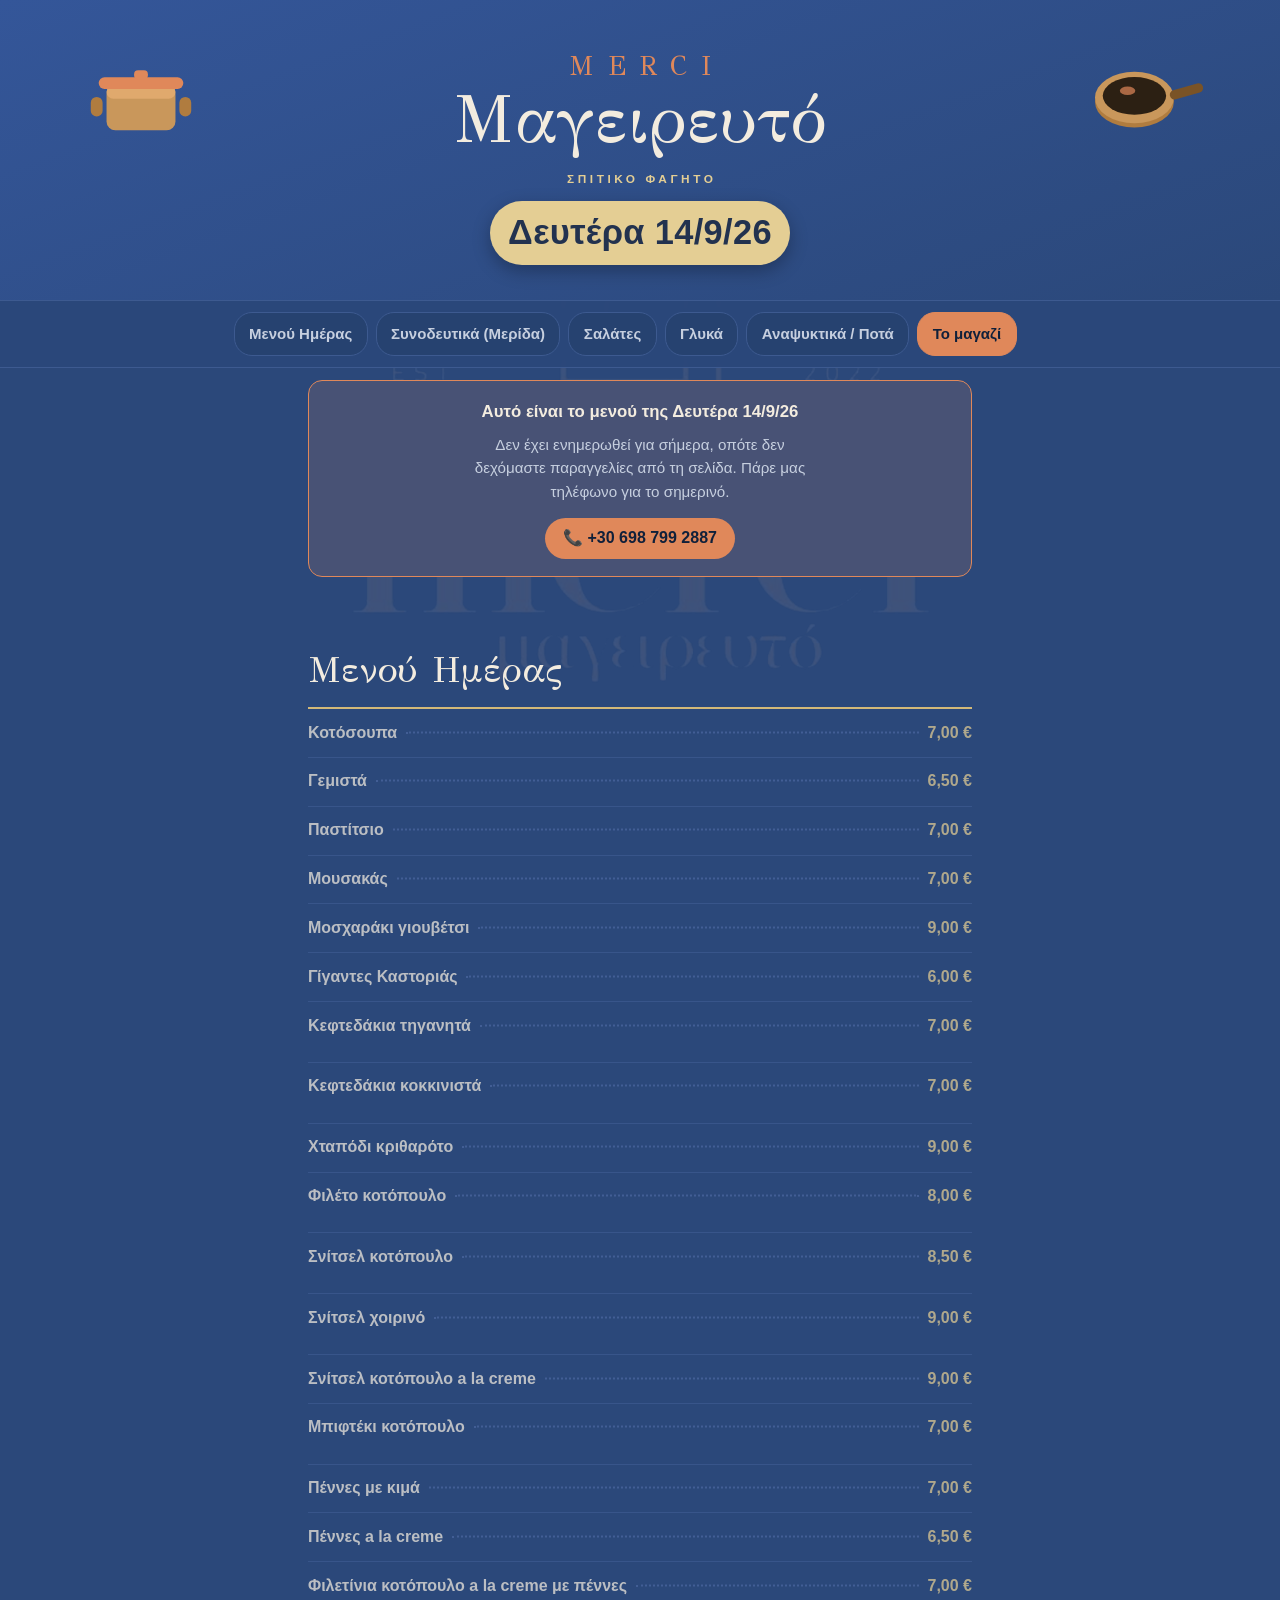
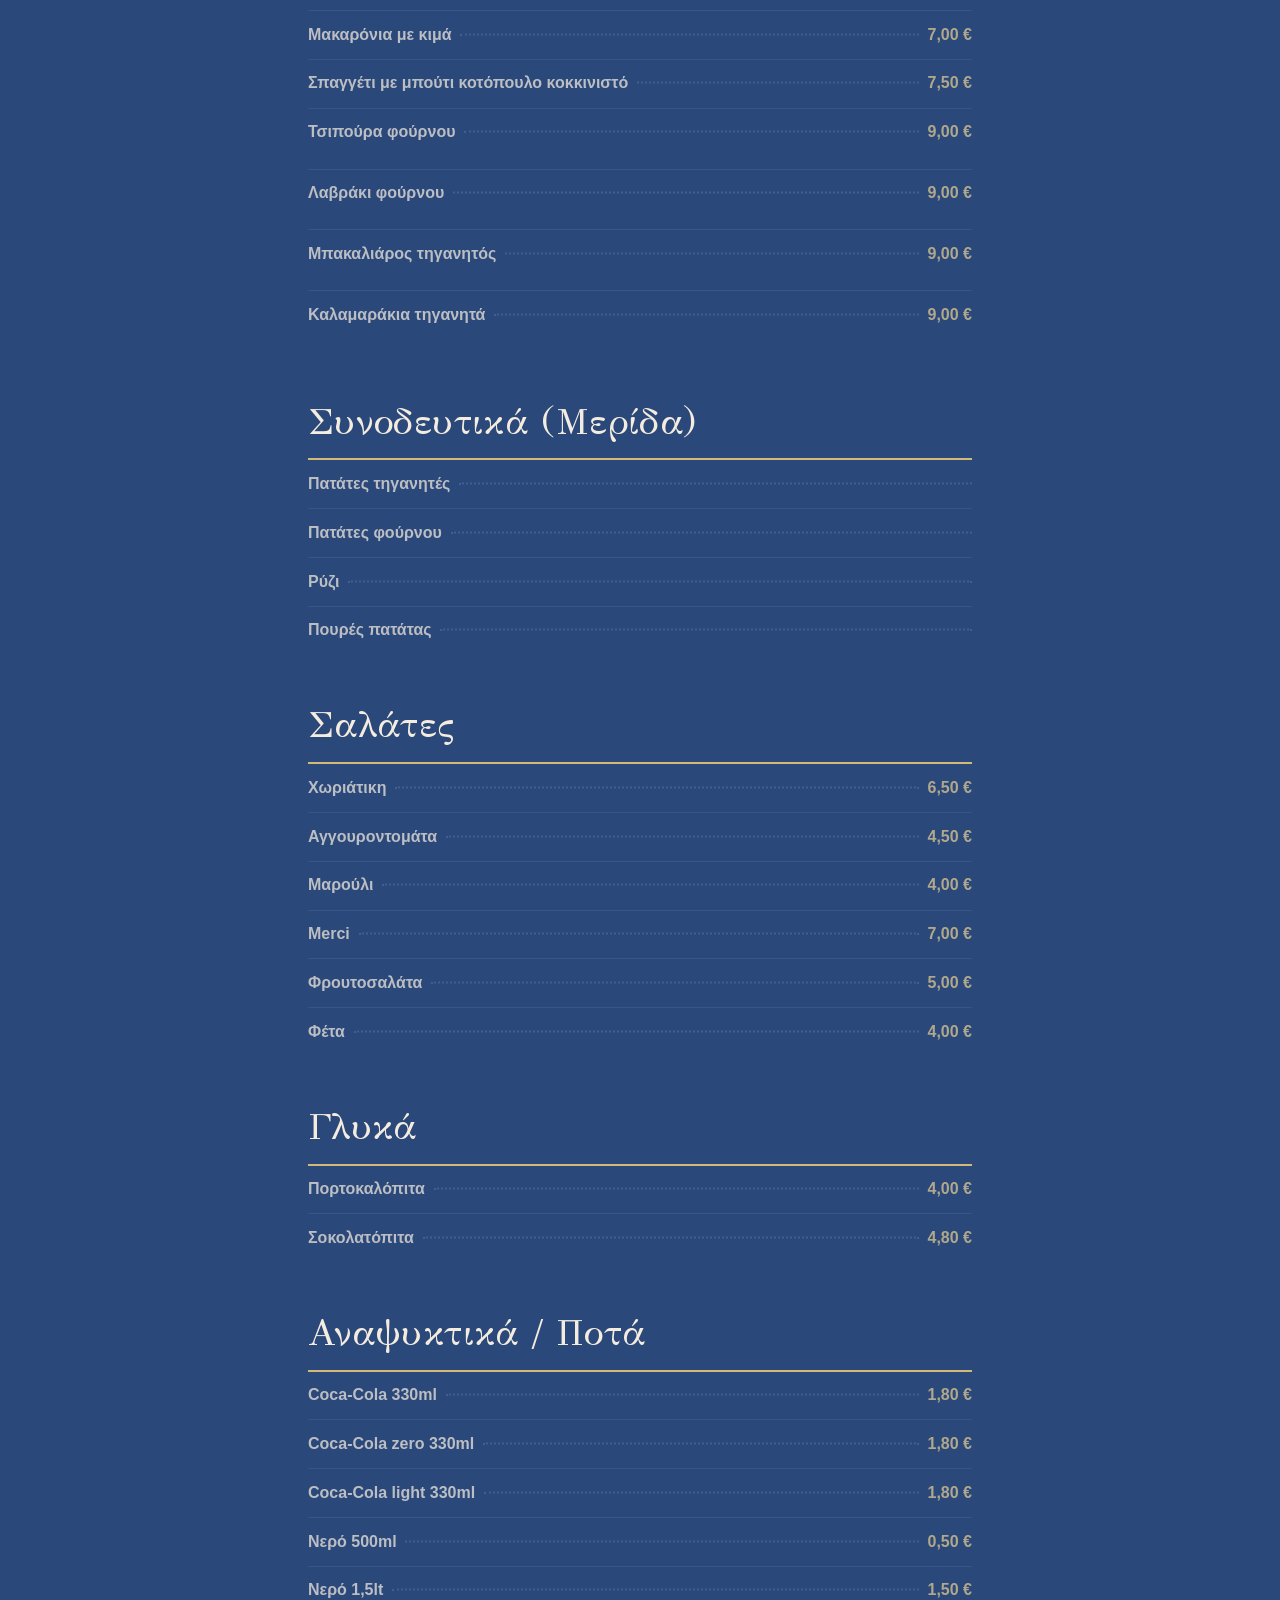
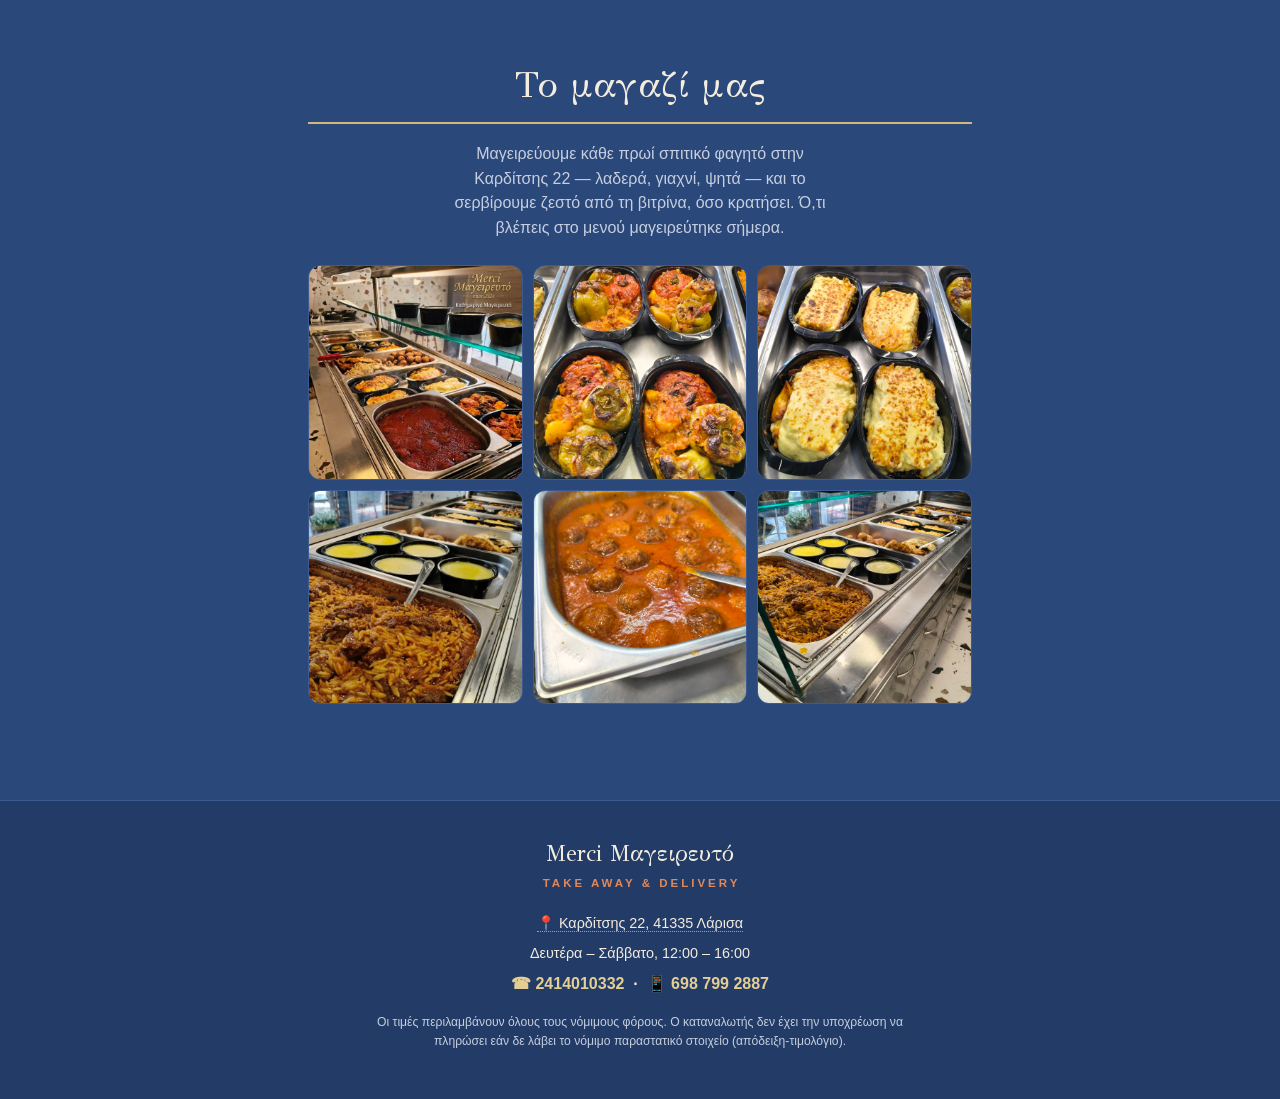
==== index.html @ 4e63f89a "Auto-rebuild μενού ημέρας [skip ci]" ====
<!doctype html>
<html lang="el">
<head>
<meta charset="utf-8">
<meta name="viewport" content="width=device-width, initial-scale=1">
<title>Merci Μαγειρευτό · Μενού — Λάρισα</title>
<meta name="description" content="Μενού — Merci Μαγειρευτό, σπιτικό φαγητό, Λάρισα. Take away &amp; delivery.">
</head>
<body>
<style>
@font-face {
    font-family: "GFS Didot";
    font-style: normal;
    font-weight: 400;
    font-display: swap;
    src: url([data-uri]) format("woff2");
    unicode-range: U+0370-0377, U+037A-037F, U+0384-038A, U+038C, U+038E-03A1, U+03A3-03FF;
  }
@font-face {
    font-family: "GFS Didot";
    font-style: normal;
    font-weight: 400;
    font-display: swap;
    src: url([data-uri]) format("woff2");
    unicode-range: U+0000-00FF, U+0131, U+0152-0153, U+02BB-02BC, U+02C6, U+02DA, U+02DC, U+2000-206F, U+20AC, U+2122, U+2212;
  }


  :root{
    --paper:#2B487A; --raised:#33528A; --ink:#F3ECDF; --muted:#C6CFDF; --faint:#93A2BE;
    --sea:#E0885A; --sand:#E4CE94; --sand-deep:#D3B978; --leader:#4C67A0;
    --hairline:#3D5A90; --chip-bg:#264270; --mist-2:#233C67; --pot:#E0885A;
    --display:"GFS Didot","Palatino Linotype",Palatino,Georgia,serif;
    --body:-apple-system,BlinkMacSystemFont,"Segoe UI",Roboto,"Helvetica Neue",Arial,sans-serif;
  }
  *{box-sizing:border-box;} html{-webkit-text-size-adjust:100%;}
  @media (prefers-reduced-motion:no-preference){html{scroll-behavior:smooth;}}
  body{margin:0;background:var(--paper);color:var(--ink);font-family:var(--body);font-size:1rem;line-height:1.55;}

  /* ---- faint large logo watermark ---- */
  .wm{position:fixed;inset:0;z-index:0;pointer-events:none;background:url("assets/merci-logo.png") no-repeat center 43%;background-size:min(82vw,600px);opacity:.16;}
  .cove,main,footer{position:relative;z-index:1;}

  .cove{overflow:hidden;background:linear-gradient(160deg,#345699,var(--paper));text-align:center;padding:3.25rem 1.25rem 2.2rem;border-bottom:1px solid var(--hairline);}
  .pot{position:absolute;top:1.6rem;left:6%;width:clamp(78px,17vw,128px);height:auto;}
  .pan{position:absolute;top:2.2rem;right:6%;width:clamp(74px,16vw,120px);height:auto;}
  .steam{fill:none;stroke:#EAD9BE;stroke-width:4;stroke-linecap:round;opacity:.0;transform-origin:center;}
  @media (prefers-reduced-motion:no-preference){
    .steam{animation:steam 3.4s ease-in-out infinite;}
    .steam.s2{animation-delay:.7s;} .steam.s3{animation-delay:1.4s;}
  }
  @media (prefers-reduced-motion:reduce){ .steam{opacity:.5;} }
  @keyframes steam{0%{opacity:0;transform:translateY(6px) scaleY(.85);}
    35%{opacity:.75;} 70%{opacity:.35;} 100%{opacity:0;transform:translateY(-6px) scaleY(1.1);}}

  .brand{position:relative;font-family:var(--display);font-weight:400;font-size:clamp(2.6rem,10vw,4.2rem);line-height:1.05;letter-spacing:.01em;margin:0;text-wrap:balance;}
  .brand .merci{display:block;font-size:.4em;letter-spacing:.5em;text-indent:.5em;text-transform:uppercase;color:var(--sea);margin:0 0 .3rem;}
  .brand-sub{position:relative;margin:.9rem 0 0;font-size:.74rem;font-weight:600;letter-spacing:.3em;text-indent:.3em;text-transform:uppercase;color:var(--sand);}
  .menu-date{position:relative;display:inline-block;margin:.8rem 0 0;padding:.32rem 1.15rem;background:var(--sand);color:#22324F;font-weight:800;font-size:clamp(1.5rem,6vw,2.15rem);letter-spacing:.01em;border-radius:999px;box-shadow:0 6px 18px rgba(0,0,0,.28);}

  .rail{position:sticky;top:0;z-index:10;background:color-mix(in srgb,var(--paper) 90%,transparent);-webkit-backdrop-filter:blur(10px);backdrop-filter:blur(10px);border-bottom:1px solid var(--hairline);}
  .rail-inner{display:flex;gap:.5rem;overflow-x:auto;padding:.7rem 1.1rem;max-width:53rem;margin:0 auto;scrollbar-width:none;justify-content:flex-start;}
  .rail-inner::-webkit-scrollbar{display:none;}
  .chip{flex:0 0 auto;display:inline-flex;align-items:center;justify-content:center;min-height:44px;padding:.4rem .9rem;border-radius:18px;border:1px solid var(--hairline);background:var(--chip-bg);color:var(--muted);font-size:.94rem;font-weight:600;line-height:1.2;text-align:center;text-decoration:none;white-space:nowrap;cursor:pointer;transition:background-color .2s,color .2s,border-color .2s;}
  .chip:hover{border-color:var(--sea);color:var(--ink);}
  .chip.is-active{background:var(--sea);border-color:var(--sea);color:#10203A;}
  .chip:focus-visible,a:focus-visible{outline:2px solid var(--sand);outline-offset:2px;}

  main{max-width:44rem;margin:0 auto;padding:.75rem 1.25rem 2rem;}
  section{scroll-margin-top:4.6rem;padding-top:2.6rem;}
  .sec-head{display:flex;align-items:baseline;gap:.75rem;border-bottom:2px solid var(--sand-deep);padding-bottom:.55rem;}
  .sec-head h2{font-family:var(--display);font-weight:400;font-size:clamp(1.8rem,6vw,2.3rem);margin:0;letter-spacing:.01em;color:var(--ink);}
  .items{list-style:none;margin:0;padding:0;}
  .item{padding:.72rem 0;border-bottom:1px solid var(--hairline);}
  .item:last-child{border-bottom:none;}
  .item-line{display:flex;align-items:baseline;gap:.55rem;}
  .gr{font-weight:600;}
  .portion{font-weight:400;font-size:.8rem;color:var(--faint);}
  .dots{flex:1 1 1.5rem;min-width:1.5rem;border-bottom:2px dotted var(--leader);transform:translateY(-.28em);}
  .price{font-variant-numeric:tabular-nums;font-weight:650;white-space:nowrap;color:var(--sand);}
  /* Τελείωσε: μένει ορατό αλλά προφανώς μη διαθέσιμο. Η διαγραφή μπαίνει μόνο
     στο όνομα και στην τιμή — η ετικέτα πρέπει να διαβάζεται καθαρά. */
               text-transform:uppercase;color:var(--paper);background:var(--faint);
               border-radius:999px;padding:.2rem .6rem;white-space:nowrap;}
  .desc{margin:.3rem 0 0;font-size:.86rem;color:var(--muted);max-width:34rem;}
  .sec-note{margin:1rem 0 0;font-family:var(--display);font-size:1.05rem;font-style:italic;color:var(--sea);text-align:center;}
  .empty-note{margin:1.4rem 0 .4rem;color:var(--faint);font-style:italic;text-align:center;}
  .closed{text-align:center;padding:2.6rem 1.1rem 3rem;}
  .closed-eyebrow{margin:0;color:var(--sea);font-size:.92rem;font-weight:700;letter-spacing:.22em;text-transform:uppercase;}
  .closed-title{font-family:var(--display);font-weight:400;font-size:clamp(2rem,8vw,3rem);line-height:1.15;margin:.7rem auto 0;max-width:16ch;color:var(--ink);}
  .closed-title::after{content:"";display:block;width:72px;height:3px;margin:1.1rem auto 0;border-radius:2px;background:var(--sand);}
  .closed-sub{max-width:34ch;margin:1.2rem auto 0;color:var(--muted);font-size:1.05rem;}
  .closed-call{margin:1.8rem 0 0;font-size:1.05rem;color:var(--muted);}
  .closed-call a{color:var(--sand);font-weight:700;text-decoration:none;white-space:nowrap;}
  .closed-call a:hover{text-decoration:underline;}
  /* Μενού που δεν ενημερώθηκε σήμερα: η JS βάζει .stale στο <html>. Το
     markup υπάρχει πάντα (hidden) ώστε να μην «αναβοσβήνει» στο φόρτωμα. */
  .stale-note{display:none;margin:0 0 1.4rem;padding:1.1rem 1.2rem;border-radius:14px;
    background:color-mix(in srgb,var(--sea) 16%,var(--paper));border:1px solid var(--sea);text-align:center;}
  .stale .stale-note{display:block;}
  .stale .stale-note[hidden]{display:block;}
  .stale-title{margin:0;font-weight:800;font-size:1.05rem;color:var(--ink);}
  .stale-sub{margin:.5rem auto 0;max-width:40ch;font-size:.95rem;color:var(--muted);}
  .stale-call{margin:.9rem 0 0;}
  .stale-call a{display:inline-block;padding:.5rem 1.1rem;border-radius:999px;background:var(--sea);
    color:#10203A;font-weight:800;text-decoration:none;}
  /* χωρίς παραγγελία: τα κουμπιά ποσότητας και η μπάρα φεύγουν εντελώς */
  .stale .qty,.stale .order-bar{display:none !important;}
  .stale .items{opacity:.72;}
  /* «το μενού άλλαξε όσο ήσουν εδώ» — μπαίνει .changed στο <html> */
  .fresh-note{display:none;position:fixed;top:0;left:0;right:0;z-index:40;
    align-items:center;justify-content:center;gap:.7rem;flex-wrap:wrap;
    padding:.7rem 1rem;background:var(--sea);color:#10203A;font-weight:700;
    font-size:.92rem;text-align:center;box-shadow:0 4px 18px rgba(0,0,0,.35);}
  .changed .fresh-note{display:flex;}
  .fresh-note button{border:0;border-radius:999px;padding:.42rem 1.1rem;
    background:#10203A;color:var(--ink);font:inherit;font-weight:800;cursor:pointer;}

  /* ---- quantity stepper ---- */
  .qty{flex:0 0 auto;display:inline-flex;align-items:center;gap:.1rem;margin-left:.6rem;}
  .qty button{width:30px;height:30px;border-radius:50%;border:1px solid var(--sea);background:transparent;color:var(--sea);font-size:1.15rem;line-height:1;font-weight:700;cursor:pointer;display:inline-flex;align-items:center;justify-content:center;padding:0;transition:background-color .15s,color .15s;}
  .qty .q-plus{background:var(--sea);color:#10203A;border-color:var(--sea);}
  .qty button:active{transform:scale(.92);}
  .qty .q-minus,.qty .q-n{display:none;}
  .qty .q-n{min-width:1.4ch;text-align:center;font-weight:700;font-variant-numeric:tabular-nums;color:var(--ink);}
  .qty[data-qty]:not([data-qty="0"]) .q-minus,
  .qty[data-qty]:not([data-qty="0"]) .q-n{display:inline-flex;align-items:center;justify-content:center;}
  .item.in-cart{background:color-mix(in srgb,var(--sea) 8%,transparent);}

  /* ---- order bar ---- */
  .order-bar{position:fixed;left:0;right:0;bottom:0;z-index:20;transform:translateY(120%);transition:transform .28s ease;background:color-mix(in srgb,var(--mist-2) 96%,transparent);-webkit-backdrop-filter:blur(10px);backdrop-filter:blur(10px);border-top:1px solid var(--hairline);padding:.7rem 1rem calc(.7rem + env(safe-area-inset-bottom));}
  .order-bar.show{transform:translateY(0);}
  .order-opts{max-width:44rem;margin:0 auto .55rem;display:flex;gap:.6rem;align-items:center;flex-wrap:wrap;}
  .seg{display:inline-flex;border:1px solid var(--hairline);border-radius:12px;overflow:hidden;background:var(--chip-bg);}
  .seg-btn{border:none;background:transparent;color:var(--muted);font-weight:600;font-size:.88rem;padding:.5rem .8rem;cursor:pointer;transition:background-color .15s,color .15s;}
  .seg-btn.active{background:var(--sea);color:#10203A;}
  .time-field{display:inline-flex;align-items:center;gap:.4rem;color:var(--muted);font-size:.88rem;font-weight:600;}
  .time-field select{background:var(--chip-bg);border:1px solid var(--hairline);border-radius:10px;color:var(--ink);padding:.5rem .6rem;font-size:.95rem;font-weight:700;font-family:inherit;cursor:pointer;-webkit-appearance:menulist;appearance:menulist;}
  .time-field select:required:invalid{color:var(--faint);font-weight:600;}
  .order-inner{max-width:44rem;margin:0 auto;display:flex;align-items:center;gap:.8rem;}
  .order-sum{flex:1 1 auto;min-width:0;line-height:1.25;}
  .order-sum b{display:block;font-size:1.05rem;color:var(--ink);font-variant-numeric:tabular-nums;}
  .order-sum small{color:var(--muted);font-size:.8rem;}
  .order-list{font-size:.72rem;line-height:1.3;color:var(--muted);margin-bottom:.2rem;max-height:26vh;overflow-y:auto;}
  .order-list div{white-space:nowrap;overflow:hidden;text-overflow:ellipsis;}
  .order-list .ol-side{color:var(--sand);}
  .order-actions{max-width:44rem;margin:.55rem auto 0;display:flex;gap:.6rem;}
  .order-btn{flex:1 1 auto;display:inline-flex;align-items:center;justify-content:center;gap:.5rem;border:none;border-radius:14px;padding:.8rem 1rem;font-size:1rem;font-weight:700;cursor:pointer;text-decoration:none;white-space:nowrap;}
  .order-btn.sms{flex:1 1 auto;background:#2FB457;color:#08351a;}
  .order-btn.viber{flex:1 1 auto;background:#7360F2;color:#fff;}
  .order-btn:active{transform:scale(.97);}
  .order-clear{flex:0 0 auto;background:transparent;border:none;color:var(--faint);font-size:.8rem;cursor:pointer;text-decoration:underline;}
  main{padding-bottom:6rem;}
  .order-call{display:block;text-align:center;margin:.45rem auto 0;font-size:.8rem;color:var(--muted);text-decoration:none;}
  .order-call b{color:var(--sand);}

  /* ---- toast ---- */
  .toast{position:fixed;left:50%;bottom:6.5rem;transform:translate(-50%,1.2rem);z-index:30;max-width:calc(100% - 2rem);width:24rem;background:#17293F;color:var(--ink);border:1px solid var(--sea);border-radius:14px;padding:.8rem 1rem;font-size:.9rem;line-height:1.4;text-align:center;box-shadow:0 10px 30px rgba(0,0,0,.35);opacity:0;pointer-events:none;transition:opacity .25s ease,transform .25s ease;}
  .toast.show{opacity:1;transform:translate(-50%,0);}

  /* ---- συνοδευτικό χωρίς χρέωση ---- */
  .sides{display:flex;flex-direction:column;gap:.4rem;margin:.55rem 0 .2rem 0;padding-left:.1rem;}
  .side-row{display:flex;align-items:center;gap:.5rem;font-size:.82rem;color:var(--muted);}
  .side-row span{flex:0 0 auto;min-width:5.5rem;}
  .side-row select{flex:1 1 auto;min-width:0;background:var(--chip-bg);border:1px solid var(--hairline);border-radius:10px;color:var(--ink);padding:.4rem .5rem;font-size:.88rem;font-family:inherit;cursor:pointer;-webkit-appearance:menulist;appearance:menulist;}
  .side-row select:invalid,.side-row select:not([value]){color:var(--faint);}

  /* ---- «Το μαγαζί μας» ---- */
  /* Κεντραρισμένα, σε αντίθεση με τις κατηγορίες φαγητού: είναι κείμενο, όχι
     λίστα με τιμές — και στα κλειστά κάθεται κάτω από την κεντραρισμένη ανακοίνωση. */
  #magazi .sec-head{justify-content:center;}
  .about-text{max-width:44ch;margin:1.1rem auto 0;color:var(--muted);text-align:center;}
  .gallery{display:grid;grid-template-columns:repeat(2,1fr);gap:.6rem;margin-top:1.5rem;}
  @media (min-width:34rem){ .gallery{grid-template-columns:repeat(3,1fr);} }
  .gallery img{display:block;width:100%;aspect-ratio:1;object-fit:cover;border-radius:12px;border:1px solid var(--hairline);background:var(--raised);}

  footer{border-top:1px solid var(--hairline);background:var(--mist-2);text-align:center;padding:2.2rem 1.5rem 2.6rem;}
  .foot-brand{font-family:var(--display);font-size:1.4rem;margin:0 0 .2rem;}
  .foot-place{font-size:.72rem;font-weight:700;letter-spacing:.26em;text-indent:.26em;text-transform:uppercase;color:var(--sea);margin:0 0 1.2rem;}
  .foot-addr{font-size:.9rem;margin:.1rem 0 .1rem;}
  .foot-addr a{color:var(--ink);text-decoration:none;border-bottom:1px dotted var(--faint);}
  .foot-hours{font-size:.9rem;color:var(--ink);margin:.5rem 0 .5rem;}
  .foot-contact{font-size:1rem;font-weight:700;margin:0 0 1rem;}
  .foot-contact a{color:var(--sand);text-decoration:none;}
  .legal{max-width:34rem;margin:0 auto;font-size:.76rem;line-height:1.6;color:var(--muted);}
  .legal p{margin:.35rem 0;}

</style>
<script>
(function () {
  var MENU_ISO = "2026-09-14";
  function todayISO() {
    var d = new Date();
    return d.getFullYear() + "-" +
      String(d.getMonth() + 1).padStart(2, "0") + "-" +
      String(d.getDate()).padStart(2, "0");
  }
  function check() {
    // Μόνο ΠΑΛΙΟ μενού κλειδώνει. Μελλοντική ημερομηνία = ετοίμασες το
    // αυριανό από το βράδυ· δεν είναι λάθος.
    var stale = MENU_ISO < todayISO();
    document.documentElement.classList.toggle("stale", stale);
  }
  check();
  document.addEventListener("visibilitychange", function () {
    if (!document.hidden) check();
  });
})();
</script>

<div class="wm" aria-hidden="true"></div>

<header class="cove">
  <svg class="pot" viewBox="0 0 130 130" aria-hidden="true">
    <path class="steam s1" d="M50 44 C44 36 56 32 50 24 C44 16 56 12 52 6"/>
    <path class="steam s2" d="M67 44 C61 36 73 32 67 24 C61 16 73 12 69 6"/>
    <path class="steam s3" d="M84 44 C78 36 90 32 84 24 C78 16 90 12 86 6"/>
    <rect x="30" y="60" width="70" height="46" rx="9" fill="#C9975B"/>
    <rect x="30" y="60" width="70" height="14" rx="7" fill="#E0A96D"/>
    <rect x="22" y="52" width="86" height="12" rx="6" fill="#E0885A"/>
    <rect x="58" y="45" width="14" height="9" rx="4" fill="#E0885A"/>
    <rect x="14" y="72" width="12" height="20" rx="6" fill="#B07C3F"/>
    <rect x="104" y="72" width="12" height="20" rx="6" fill="#B07C3F"/>
  </svg>
  <svg class="pan" viewBox="0 0 140 120" aria-hidden="true">
    <path class="steam s1" d="M52 40 C46 32 58 28 52 20 C46 12 58 8 54 2"/>
    <path class="steam s2" d="M70 40 C64 32 76 28 70 20 C64 12 76 8 72 2"/>
    <ellipse cx="60" cy="78" rx="46" ry="30" fill="#B07C3F"/>
    <ellipse cx="60" cy="73" rx="46" ry="30" fill="#C9975B"/>
    <ellipse cx="60" cy="71" rx="37" ry="22" fill="#2C2013"/>
    <ellipse cx="52" cy="65" rx="9" ry="5" fill="#E0885A" opacity=".7"/>
    <rect x="100" y="66" width="40" height="11" rx="5.5" fill="#7A5326" transform="rotate(-16 100 66)"/>
  </svg>
  <h1 class="brand" lang="el"><span class="merci">Merci</span>Μαγειρευτό</h1>
  <p class="brand-sub">Σπιτικό φαγητό</p>
  <p class="menu-date" lang="el">Δευτέρα 14/9/26</p>
</header>

<nav class="rail" aria-label="Κατηγορίες μενού">
  <div class="rail-inner">
    <a class="chip" href="#menu-hmeras">Μενού Ημέρας</a>
    <a class="chip" href="#synodeytika">Συνοδευτικά (Μερίδα)</a>
    <a class="chip" href="#salates">Σαλάτες</a>
    <a class="chip" href="#glyka">Γλυκά</a>
    <a class="chip" href="#anapsyktika">Αναψυκτικά / Ποτά</a>
    <a class="chip" href="#magazi">Το μαγαζί</a>
  </div>
</nav>

<main>
  <div class="fresh-note" role="status">
    <span>Το μενού άλλαξε — κάτι τελείωσε ή ενημερώθηκε.</span>
    <button type="button" id="freshReload">Ανανέωση</button>
  </div>
  <div class="stale-note" hidden>
    <p class="stale-title" lang="el">Αυτό είναι το μενού της Δευτέρα 14/9/26</p>
    <p class="stale-sub" lang="el">Δεν έχει ενημερωθεί για σήμερα, οπότε δεν
      δεχόμαστε παραγγελίες από τη σελίδα. Πάρε μας τηλέφωνο για το σημερινό.</p>
    <p class="stale-call"><a href="tel:+306987992887">📞 +30 698 799 2887</a></p>
  </div>
  <section id="menu-hmeras" aria-labelledby="h-menu-hmeras">
    <div class="sec-head">
      <h2 id="h-menu-hmeras" lang="el">Μενού Ημέρας</h2>
    </div>
    <ul class="items">
      <li class="item" data-name="Κοτόσουπα" data-price="7.00"><div class="item-line"><span class="gr">Κοτόσουπα</span><span class="dots"></span><span class="price">7,00 €</span><div class="qty" data-qty="0"><button class="q-minus" type="button" aria-label="Αφαίρεση" tabindex="-1">−</button><span class="q-n">0</span><button class="q-plus" type="button" aria-label="Προσθήκη">＋</button></div></div></li>
      <li class="item" data-name="Γεμιστά" data-price="6.50"><div class="item-line"><span class="gr">Γεμιστά</span><span class="dots"></span><span class="price">6,50 €</span><div class="qty" data-qty="0"><button class="q-minus" type="button" aria-label="Αφαίρεση" tabindex="-1">−</button><span class="q-n">0</span><button class="q-plus" type="button" aria-label="Προσθήκη">＋</button></div></div></li>
      <li class="item" data-name="Παστίτσιο" data-price="7.00"><div class="item-line"><span class="gr">Παστίτσιο</span><span class="dots"></span><span class="price">7,00 €</span><div class="qty" data-qty="0"><button class="q-minus" type="button" aria-label="Αφαίρεση" tabindex="-1">−</button><span class="q-n">0</span><button class="q-plus" type="button" aria-label="Προσθήκη">＋</button></div></div></li>
      <li class="item" data-name="Μουσακάς" data-price="7.00"><div class="item-line"><span class="gr">Μουσακάς</span><span class="dots"></span><span class="price">7,00 €</span><div class="qty" data-qty="0"><button class="q-minus" type="button" aria-label="Αφαίρεση" tabindex="-1">−</button><span class="q-n">0</span><button class="q-plus" type="button" aria-label="Προσθήκη">＋</button></div></div></li>
      <li class="item" data-name="Μοσχαράκι γιουβέτσι" data-price="9.00"><div class="item-line"><span class="gr">Μοσχαράκι γιουβέτσι</span><span class="dots"></span><span class="price">9,00 €</span><div class="qty" data-qty="0"><button class="q-minus" type="button" aria-label="Αφαίρεση" tabindex="-1">−</button><span class="q-n">0</span><button class="q-plus" type="button" aria-label="Προσθήκη">＋</button></div></div></li>
      <li class="item" data-name="Γίγαντες Καστοριάς" data-price="6.00"><div class="item-line"><span class="gr">Γίγαντες Καστοριάς</span><span class="dots"></span><span class="price">6,00 €</span><div class="qty" data-qty="0"><button class="q-minus" type="button" aria-label="Αφαίρεση" tabindex="-1">−</button><span class="q-n">0</span><button class="q-plus" type="button" aria-label="Προσθήκη">＋</button></div></div></li>
      <li class="item" data-name="Κεφτεδάκια τηγανητά" data-price="7.00" data-side="1"><div class="item-line"><span class="gr">Κεφτεδάκια τηγανητά</span><span class="dots"></span><span class="price">7,00 €</span><div class="qty" data-qty="0"><button class="q-minus" type="button" aria-label="Αφαίρεση" tabindex="-1">−</button><span class="q-n">0</span><button class="q-plus" type="button" aria-label="Προσθήκη">＋</button></div></div>
        <div class="sides" hidden></div></li>
      <li class="item" data-name="Κεφτεδάκια κοκκινιστά" data-price="7.00" data-side="1"><div class="item-line"><span class="gr">Κεφτεδάκια κοκκινιστά</span><span class="dots"></span><span class="price">7,00 €</span><div class="qty" data-qty="0"><button class="q-minus" type="button" aria-label="Αφαίρεση" tabindex="-1">−</button><span class="q-n">0</span><button class="q-plus" type="button" aria-label="Προσθήκη">＋</button></div></div>
        <div class="sides" hidden></div></li>
      <li class="item" data-name="Χταπόδι κριθαρότο" data-price="9.00"><div class="item-line"><span class="gr">Χταπόδι κριθαρότο</span><span class="dots"></span><span class="price">9,00 €</span><div class="qty" data-qty="0"><button class="q-minus" type="button" aria-label="Αφαίρεση" tabindex="-1">−</button><span class="q-n">0</span><button class="q-plus" type="button" aria-label="Προσθήκη">＋</button></div></div></li>
      <li class="item" data-name="Φιλέτο κοτόπουλο" data-price="8.00" data-side="1"><div class="item-line"><span class="gr">Φιλέτο κοτόπουλο</span><span class="dots"></span><span class="price">8,00 €</span><div class="qty" data-qty="0"><button class="q-minus" type="button" aria-label="Αφαίρεση" tabindex="-1">−</button><span class="q-n">0</span><button class="q-plus" type="button" aria-label="Προσθήκη">＋</button></div></div>
        <div class="sides" hidden></div></li>
      <li class="item" data-name="Σνίτσελ κοτόπουλο" data-price="8.50" data-side="1"><div class="item-line"><span class="gr">Σνίτσελ κοτόπουλο</span><span class="dots"></span><span class="price">8,50 €</span><div class="qty" data-qty="0"><button class="q-minus" type="button" aria-label="Αφαίρεση" tabindex="-1">−</button><span class="q-n">0</span><button class="q-plus" type="button" aria-label="Προσθήκη">＋</button></div></div>
        <div class="sides" hidden></div></li>
      <li class="item" data-name="Σνίτσελ χοιρινό" data-price="9.00" data-side="1"><div class="item-line"><span class="gr">Σνίτσελ χοιρινό</span><span class="dots"></span><span class="price">9,00 €</span><div class="qty" data-qty="0"><button class="q-minus" type="button" aria-label="Αφαίρεση" tabindex="-1">−</button><span class="q-n">0</span><button class="q-plus" type="button" aria-label="Προσθήκη">＋</button></div></div>
        <div class="sides" hidden></div></li>
      <li class="item" data-name="Σνίτσελ κοτόπουλο a la creme" data-price="9.00"><div class="item-line"><span class="gr">Σνίτσελ κοτόπουλο a la creme</span><span class="dots"></span><span class="price">9,00 €</span><div class="qty" data-qty="0"><button class="q-minus" type="button" aria-label="Αφαίρεση" tabindex="-1">−</button><span class="q-n">0</span><button class="q-plus" type="button" aria-label="Προσθήκη">＋</button></div></div></li>
      <li class="item" data-name="Μπιφτέκι κοτόπουλο" data-price="7.00" data-side="1"><div class="item-line"><span class="gr">Μπιφτέκι κοτόπουλο</span><span class="dots"></span><span class="price">7,00 €</span><div class="qty" data-qty="0"><button class="q-minus" type="button" aria-label="Αφαίρεση" tabindex="-1">−</button><span class="q-n">0</span><button class="q-plus" type="button" aria-label="Προσθήκη">＋</button></div></div>
        <div class="sides" hidden></div></li>
      <li class="item" data-name="Πέννες με κιμά" data-price="7.00"><div class="item-line"><span class="gr">Πέννες με κιμά</span><span class="dots"></span><span class="price">7,00 €</span><div class="qty" data-qty="0"><button class="q-minus" type="button" aria-label="Αφαίρεση" tabindex="-1">−</button><span class="q-n">0</span><button class="q-plus" type="button" aria-label="Προσθήκη">＋</button></div></div></li>
      <li class="item" data-name="Πέννες a la creme" data-price="6.50"><div class="item-line"><span class="gr">Πέννες a la creme</span><span class="dots"></span><span class="price">6,50 €</span><div class="qty" data-qty="0"><button class="q-minus" type="button" aria-label="Αφαίρεση" tabindex="-1">−</button><span class="q-n">0</span><button class="q-plus" type="button" aria-label="Προσθήκη">＋</button></div></div></li>
      <li class="item" data-name="Φιλετίνια κοτόπουλο a la creme με πέννες" data-price="7.00"><div class="item-line"><span class="gr">Φιλετίνια κοτόπουλο a la creme με πέννες</span><span class="dots"></span><span class="price">7,00 €</span><div class="qty" data-qty="0"><button class="q-minus" type="button" aria-label="Αφαίρεση" tabindex="-1">−</button><span class="q-n">0</span><button class="q-plus" type="button" aria-label="Προσθήκη">＋</button></div></div></li>
      <li class="item" data-name="Μακαρόνια με κιμά" data-price="7.00"><div class="item-line"><span class="gr">Μακαρόνια με κιμά</span><span class="dots"></span><span class="price">7,00 €</span><div class="qty" data-qty="0"><button class="q-minus" type="button" aria-label="Αφαίρεση" tabindex="-1">−</button><span class="q-n">0</span><button class="q-plus" type="button" aria-label="Προσθήκη">＋</button></div></div></li>
      <li class="item" data-name="Σπαγγέτι με μπούτι κοτόπουλο κοκκινιστό" data-price="7.50"><div class="item-line"><span class="gr">Σπαγγέτι με μπούτι κοτόπουλο κοκκινιστό</span><span class="dots"></span><span class="price">7,50 €</span><div class="qty" data-qty="0"><button class="q-minus" type="button" aria-label="Αφαίρεση" tabindex="-1">−</button><span class="q-n">0</span><button class="q-plus" type="button" aria-label="Προσθήκη">＋</button></div></div></li>
      <li class="item" data-name="Τσιπούρα φούρνου" data-price="9.00" data-side="1"><div class="item-line"><span class="gr">Τσιπούρα φούρνου</span><span class="dots"></span><span class="price">9,00 €</span><div class="qty" data-qty="0"><button class="q-minus" type="button" aria-label="Αφαίρεση" tabindex="-1">−</button><span class="q-n">0</span><button class="q-plus" type="button" aria-label="Προσθήκη">＋</button></div></div>
        <div class="sides" hidden></div></li>
      <li class="item" data-name="Λαβράκι φούρνου" data-price="9.00" data-side="1"><div class="item-line"><span class="gr">Λαβράκι φούρνου</span><span class="dots"></span><span class="price">9,00 €</span><div class="qty" data-qty="0"><button class="q-minus" type="button" aria-label="Αφαίρεση" tabindex="-1">−</button><span class="q-n">0</span><button class="q-plus" type="button" aria-label="Προσθήκη">＋</button></div></div>
        <div class="sides" hidden></div></li>
      <li class="item" data-name="Μπακαλιάρος τηγανητός" data-price="9.00" data-side="1"><div class="item-line"><span class="gr">Μπακαλιάρος τηγανητός</span><span class="dots"></span><span class="price">9,00 €</span><div class="qty" data-qty="0"><button class="q-minus" type="button" aria-label="Αφαίρεση" tabindex="-1">−</button><span class="q-n">0</span><button class="q-plus" type="button" aria-label="Προσθήκη">＋</button></div></div>
        <div class="sides" hidden></div></li>
      <li class="item" data-name="Καλαμαράκια τηγανητά" data-price="9.00" data-side="1"><div class="item-line"><span class="gr">Καλαμαράκια τηγανητά</span><span class="dots"></span><span class="price">9,00 €</span><div class="qty" data-qty="0"><button class="q-minus" type="button" aria-label="Αφαίρεση" tabindex="-1">−</button><span class="q-n">0</span><button class="q-plus" type="button" aria-label="Προσθήκη">＋</button></div></div>
        <div class="sides" hidden></div></li>
    </ul>
  </section>

  <section id="synodeytika" aria-labelledby="h-synodeytika">
    <div class="sec-head">
      <h2 id="h-synodeytika" lang="el">Συνοδευτικά (Μερίδα)</h2>
    </div>
    <ul class="items">
      <li class="item" data-name="Πατάτες τηγανητές" data-price=""><div class="item-line"><span class="gr">Πατάτες τηγανητές</span><span class="dots"></span><div class="qty" data-qty="0"><button class="q-minus" type="button" aria-label="Αφαίρεση" tabindex="-1">−</button><span class="q-n">0</span><button class="q-plus" type="button" aria-label="Προσθήκη">＋</button></div></div></li>
      <li class="item" data-name="Πατάτες φούρνου" data-price=""><div class="item-line"><span class="gr">Πατάτες φούρνου</span><span class="dots"></span><div class="qty" data-qty="0"><button class="q-minus" type="button" aria-label="Αφαίρεση" tabindex="-1">−</button><span class="q-n">0</span><button class="q-plus" type="button" aria-label="Προσθήκη">＋</button></div></div></li>
      <li class="item" data-name="Ρύζι" data-price=""><div class="item-line"><span class="gr">Ρύζι</span><span class="dots"></span><div class="qty" data-qty="0"><button class="q-minus" type="button" aria-label="Αφαίρεση" tabindex="-1">−</button><span class="q-n">0</span><button class="q-plus" type="button" aria-label="Προσθήκη">＋</button></div></div></li>
      <li class="item" data-name="Πουρές πατάτας" data-price=""><div class="item-line"><span class="gr">Πουρές πατάτας</span><span class="dots"></span><div class="qty" data-qty="0"><button class="q-minus" type="button" aria-label="Αφαίρεση" tabindex="-1">−</button><span class="q-n">0</span><button class="q-plus" type="button" aria-label="Προσθήκη">＋</button></div></div></li>
    </ul>
  </section>

  <section id="salates" aria-labelledby="h-salates">
    <div class="sec-head">
      <h2 id="h-salates" lang="el">Σαλάτες</h2>
    </div>
    <ul class="items">
      <li class="item" data-name="Χωριάτικη" data-price="6.50"><div class="item-line"><span class="gr">Χωριάτικη</span><span class="dots"></span><span class="price">6,50 €</span><div class="qty" data-qty="0"><button class="q-minus" type="button" aria-label="Αφαίρεση" tabindex="-1">−</button><span class="q-n">0</span><button class="q-plus" type="button" aria-label="Προσθήκη">＋</button></div></div></li>
      <li class="item" data-name="Αγγουροντομάτα" data-price="4.50"><div class="item-line"><span class="gr">Αγγουροντομάτα</span><span class="dots"></span><span class="price">4,50 €</span><div class="qty" data-qty="0"><button class="q-minus" type="button" aria-label="Αφαίρεση" tabindex="-1">−</button><span class="q-n">0</span><button class="q-plus" type="button" aria-label="Προσθήκη">＋</button></div></div></li>
      <li class="item" data-name="Μαρούλι" data-price="4.00"><div class="item-line"><span class="gr">Μαρούλι</span><span class="dots"></span><span class="price">4,00 €</span><div class="qty" data-qty="0"><button class="q-minus" type="button" aria-label="Αφαίρεση" tabindex="-1">−</button><span class="q-n">0</span><button class="q-plus" type="button" aria-label="Προσθήκη">＋</button></div></div></li>
      <li class="item" data-name="Merci" data-price="7.00"><div class="item-line"><span class="gr">Merci</span><span class="dots"></span><span class="price">7,00 €</span><div class="qty" data-qty="0"><button class="q-minus" type="button" aria-label="Αφαίρεση" tabindex="-1">−</button><span class="q-n">0</span><button class="q-plus" type="button" aria-label="Προσθήκη">＋</button></div></div></li>
      <li class="item" data-name="Φρουτοσαλάτα" data-price="5.00"><div class="item-line"><span class="gr">Φρουτοσαλάτα</span><span class="dots"></span><span class="price">5,00 €</span><div class="qty" data-qty="0"><button class="q-minus" type="button" aria-label="Αφαίρεση" tabindex="-1">−</button><span class="q-n">0</span><button class="q-plus" type="button" aria-label="Προσθήκη">＋</button></div></div></li>
      <li class="item" data-name="Φέτα" data-price="4.00"><div class="item-line"><span class="gr">Φέτα</span><span class="dots"></span><span class="price">4,00 €</span><div class="qty" data-qty="0"><button class="q-minus" type="button" aria-label="Αφαίρεση" tabindex="-1">−</button><span class="q-n">0</span><button class="q-plus" type="button" aria-label="Προσθήκη">＋</button></div></div></li>
    </ul>
  </section>

  <section id="glyka" aria-labelledby="h-glyka">
    <div class="sec-head">
      <h2 id="h-glyka" lang="el">Γλυκά</h2>
    </div>
    <ul class="items">
      <li class="item" data-name="Πορτοκαλόπιτα" data-price="4.00"><div class="item-line"><span class="gr">Πορτοκαλόπιτα</span><span class="dots"></span><span class="price">4,00 €</span><div class="qty" data-qty="0"><button class="q-minus" type="button" aria-label="Αφαίρεση" tabindex="-1">−</button><span class="q-n">0</span><button class="q-plus" type="button" aria-label="Προσθήκη">＋</button></div></div></li>
      <li class="item" data-name="Σοκολατόπιτα" data-price="4.80"><div class="item-line"><span class="gr">Σοκολατόπιτα</span><span class="dots"></span><span class="price">4,80 €</span><div class="qty" data-qty="0"><button class="q-minus" type="button" aria-label="Αφαίρεση" tabindex="-1">−</button><span class="q-n">0</span><button class="q-plus" type="button" aria-label="Προσθήκη">＋</button></div></div></li>
    </ul>
  </section>

  <section id="anapsyktika" aria-labelledby="h-anapsyktika">
    <div class="sec-head">
      <h2 id="h-anapsyktika" lang="el">Αναψυκτικά / Ποτά</h2>
    </div>
    <ul class="items">
      <li class="item" data-name="Coca-Cola 330ml" data-price="1.80"><div class="item-line"><span class="gr">Coca-Cola 330ml</span><span class="dots"></span><span class="price">1,80 €</span><div class="qty" data-qty="0"><button class="q-minus" type="button" aria-label="Αφαίρεση" tabindex="-1">−</button><span class="q-n">0</span><button class="q-plus" type="button" aria-label="Προσθήκη">＋</button></div></div></li>
      <li class="item" data-name="Coca-Cola zero 330ml" data-price="1.80"><div class="item-line"><span class="gr">Coca-Cola zero 330ml</span><span class="dots"></span><span class="price">1,80 €</span><div class="qty" data-qty="0"><button class="q-minus" type="button" aria-label="Αφαίρεση" tabindex="-1">−</button><span class="q-n">0</span><button class="q-plus" type="button" aria-label="Προσθήκη">＋</button></div></div></li>
      <li class="item" data-name="Coca-Cola light 330ml" data-price="1.80"><div class="item-line"><span class="gr">Coca-Cola light 330ml</span><span class="dots"></span><span class="price">1,80 €</span><div class="qty" data-qty="0"><button class="q-minus" type="button" aria-label="Αφαίρεση" tabindex="-1">−</button><span class="q-n">0</span><button class="q-plus" type="button" aria-label="Προσθήκη">＋</button></div></div></li>
      <li class="item" data-name="Νερό 500ml" data-price="0.50"><div class="item-line"><span class="gr">Νερό 500ml</span><span class="dots"></span><span class="price">0,50 €</span><div class="qty" data-qty="0"><button class="q-minus" type="button" aria-label="Αφαίρεση" tabindex="-1">−</button><span class="q-n">0</span><button class="q-plus" type="button" aria-label="Προσθήκη">＋</button></div></div></li>
      <li class="item" data-name="Νερό 1,5lt" data-price="1.50"><div class="item-line"><span class="gr">Νερό 1,5lt</span><span class="dots"></span><span class="price">1,50 €</span><div class="qty" data-qty="0"><button class="q-minus" type="button" aria-label="Αφαίρεση" tabindex="-1">−</button><span class="q-n">0</span><button class="q-plus" type="button" aria-label="Προσθήκη">＋</button></div></div></li>
    </ul>
  </section>

  <section id="magazi" aria-labelledby="h-magazi">
    <div class="sec-head">
      <h2 id="h-magazi" lang="el">Το μαγαζί μας</h2>
    </div>
    <p class="about-text" lang="el">Μαγειρεύουμε κάθε πρωί σπιτικό φαγητό στην Καρδίτσης 22 — λαδερά, γιαχνί, ψητά — και το σερβίρουμε ζεστό από τη βιτρίνα, όσο κρατήσει. Ό,τι βλέπεις στο μενού μαγειρεύτηκε σήμερα.</p>
    <div class="gallery">
      <img src="assets/gallery/01-vitrina.jpg" alt="Η βιτρίνα του Merci Μαγειρευτό με τα πιάτα της ημέρας" loading="lazy" decoding="async" style="object-position:center top">
      <img src="assets/gallery/02-gemista.jpg" alt="Γεμιστά πιπεριές και ντομάτες σε μερίδες" loading="lazy" decoding="async" style="object-position:center">
      <img src="assets/gallery/03-pastitsio.jpg" alt="Παστίτσιο και μουσακάς φρεσκογρατιναρισμένα" loading="lazy" decoding="async" style="object-position:center">
      <img src="assets/gallery/04-giouvetsi.jpg" alt="Γιουβέτσι στο ταψί και σούπες, μέσα στη βιτρίνα" loading="lazy" decoding="async" style="object-position:center">
      <img src="assets/gallery/05-keftedes.jpg" alt="Κεφτέδες σε κόκκινη σάλτσα" loading="lazy" decoding="async" style="object-position:center">
      <img src="assets/gallery/06-vitrina-2.jpg" alt="Η ζεστή βιτρίνα του μαγαζιού από πλάγια" loading="lazy" decoding="async" style="object-position:center">
    </div>
  </section>
</main>

<div class="order-bar" id="orderBar" role="region" aria-label="Η παραγγελία σου">
  <div class="order-opts">
    <div class="seg" role="group" aria-label="Τρόπος παραλαβής">
      <button type="button" class="seg-btn active" data-type="delivery">🛵 Delivery</button>
      <button type="button" class="seg-btn" data-type="pickup">🏠 Παραλαβή</button>
    </div>
    <label class="time-field">Ώρα<select id="orderTime"><option value="">Διάλεξε ώρα…</option><option value="12:00">12:00</option><option value="12:15">12:15</option><option value="12:30">12:30</option><option value="12:45">12:45</option><option value="13:00">13:00</option><option value="13:15">13:15</option><option value="13:30">13:30</option><option value="13:45">13:45</option><option value="14:00">14:00</option><option value="14:15">14:15</option><option value="14:30">14:30</option><option value="14:45">14:45</option><option value="15:00">15:00</option><option value="15:15">15:15</option><option value="15:30">15:30</option><option value="15:45">15:45</option><option value="16:00">16:00</option></select></label>
  </div>
  <div class="order-inner">
    <button class="order-clear" id="orderClear" type="button">Καθαρισμός</button>
    <div class="order-sum"><div class="order-list" id="orderItems"></div><b id="orderTotal">0,00 €</b><small id="orderCount">0 είδη</small></div>
  </div>
  <div class="order-actions">
    <a class="order-btn sms" id="orderSms" href="#" role="button">💬 SMS</a>
    <a class="order-btn viber" id="orderViber" href="#" role="button">📲 Viber</a>
  </div>
  <a class="order-call" href="tel:+306987992887">ή κάλεσέ μας: <b>+30 698 799 2887</b></a>
</div>

<div class="toast" id="toast" role="status" aria-live="polite"></div>

<footer>
  <p class="foot-brand" lang="el">Merci Μαγειρευτό</p>
  <p class="foot-place">Take away &amp; Delivery</p>
  <p class="foot-addr"><a href="https://www.google.com/maps/search/?api=1&amp;query=%CE%9A%CE%B1%CF%81%CE%B4%CE%AF%CF%84%CF%83%CE%B7%CF%82+22+%CE%9B%CE%AC%CF%81%CE%B9%CF%83%CE%B1" target="_blank" rel="noopener">📍 Καρδίτσης 22, 41335 Λάρισα</a></p>
  <p class="foot-hours" lang="el">Δευτέρα – Σάββατο, 12:00 – 16:00</p>
  <p class="foot-contact"><a href="tel:2414010332">☎ 2414010332</a> &nbsp;·&nbsp; <a href="tel:+306987992887">📱 698 799 2887</a></p>
  <div class="legal">
    <p lang="el">Οι τιμές περιλαμβάνουν όλους τους νόμιμους φόρους. Ο καταναλωτής δεν έχει την υποχρέωση να πληρώσει εάν δε λάβει το νόμιμο παραστατικό στοιχείο (απόδειξη-τιμολόγιο).</p>
  </div>
</footer>

<script>
  (function () {
    var chips = Array.prototype.slice.call(document.querySelectorAll(".chip"));
    var byId = {};
    chips.forEach(function (chip) { byId[chip.getAttribute("href").slice(1)] = chip; });
    var current = null;
    function activate(id) {
      if (current === id) return;
      current = id;
      chips.forEach(function (chip) { chip.classList.remove("is-active"); });
      var chip = byId[id];
      if (chip) { chip.classList.add("is-active"); chip.scrollIntoView({ block: "nearest", inline: "center", behavior: "smooth" }); }
    }
    if ("IntersectionObserver" in window) {
      var visible = {};
      var observer = new IntersectionObserver(function (entries) {
        entries.forEach(function (entry) { visible[entry.target.id] = entry.isIntersecting; });
        var secs = document.querySelectorAll("main section");
        for (var i = 0; i < secs.length; i++) { if (visible[secs[i].id]) { activate(secs[i].id); break; } }
      }, { rootMargin: "-20% 0px -60% 0px" });
      document.querySelectorAll("main section").forEach(function (sec) { observer.observe(sec); });
    }
  })();
</script>

<script>

(function () {
  var DATE = "Δευτέρα 14/9/26";
  var NUMBER = "+306987992887";
  var SIDES = ["Πατάτες τηγανητές", "Πατάτες φούρνου", "Ρύζι", "Πουρές πατάτας"];
  var items = Array.prototype.slice.call(document.querySelectorAll(".item"));
  var bar = document.getElementById("orderBar");
  var elTotal = document.getElementById("orderTotal");
  var elCount = document.getElementById("orderCount");
  var elList = document.getElementById("orderItems");
  var clearBtn = document.getElementById("orderClear");
  var toast = document.getElementById("toast");
  if (!bar) return;

  function money(n) { return n.toFixed(2).replace(".", ",") + " €"; }

  function showToast(msg) {
    if (!toast) return;
    toast.textContent = msg;
    toast.classList.add("show");
    clearTimeout(showToast._t);
    showToast._t = setTimeout(function () { toast.classList.remove("show"); }, 6000);
  }

  function copyText(t) {
    if (navigator.clipboard && navigator.clipboard.writeText) return navigator.clipboard.writeText(t);
    return new Promise(function (res, rej) {
      try {
        var ta = document.createElement("textarea");
        ta.value = t; ta.setAttribute("readonly", "");
        ta.style.position = "absolute"; ta.style.left = "-9999px";
        document.body.appendChild(ta); ta.select();
        document.execCommand("copy"); document.body.removeChild(ta); res();
      } catch (e) { rej(e); }
    });
  }

  var segBtns = Array.prototype.slice.call(document.querySelectorAll(".seg-btn"));
  var timeEl = document.getElementById("orderTime");
  var orderType = "delivery";
  segBtns.forEach(function (b) {
    b.addEventListener("click", function () {
      segBtns.forEach(function (x) { x.classList.remove("active"); });
      b.classList.add("active");
      orderType = b.getAttribute("data-type");
    });
  });

  function qOf(li) { return parseInt(li.querySelector(".qty").getAttribute("data-qty"), 10) || 0; }

  // --- συνοδευτικά χωρίς χρέωση -------------------------------------------
  // Ένα select ανά μερίδα: 2× μπιφτέκι μπορεί να πάρει πατάτες και ρύζι.
  function syncSides(li) {
    var box = li.querySelector(".sides");
    if (!box) return;
    var q = qOf(li), have = box.children.length;
    for (var i = have; i < q; i++) {
      var row = document.createElement("label");
      row.className = "side-row";
      var txt = document.createElement("span");
      txt.textContent = q > 1 ? "Μερίδα " + (i + 1) : "Συνοδευτικό";
      var sel = document.createElement("select");
      // Χτίζεται με DOM, ΟΧΙ με innerHTML: ένα όνομα πιάτου με εισαγωγικά
      // (π.χ. Πατάτες "country") έσπαγε σιωπηλά το value του option.
      [["", "Διάλεξε συνοδευτικό…"]]
        .concat(SIDES.map(function (s) { return [s, s]; }))
        .concat([["—", "Χωρίς συνοδευτικό"]])
        .forEach(function (pair) {
          var o = document.createElement("option");
          o.value = pair[0];
          o.textContent = pair[1];
          sel.appendChild(o);
        });
      sel.addEventListener("change", refresh);
      row.appendChild(txt); row.appendChild(sel);
      box.appendChild(row);
    }
    while (box.children.length > q) box.removeChild(box.lastChild);
    // οι ετικέτες αλλάζουν όταν αλλάζει η ποσότητα (1 μερίδα -> «Συνοδευτικό»)
    Array.prototype.forEach.call(box.children, function (row, i) {
      row.firstChild.textContent = q > 1 ? "Μερίδα " + (i + 1) : "Συνοδευτικό";
    });
    box.hidden = q === 0;
  }

  function sidesOf(li) {
    var box = li.querySelector(".sides");
    if (!box) return [];
    return Array.prototype.map.call(box.querySelectorAll("select"), function (s) {
      return s.value;
    });
  }

  function refresh() {
    var count = 0, total = 0;
    if (elList) elList.innerHTML = "";
    items.forEach(function (li) {
      var q = qOf(li);
      syncSides(li);
      if (q > 0) {
        count += q;
        var pr = parseFloat(li.getAttribute("data-price"));
        if (!isNaN(pr)) total += pr * q;
        li.classList.add("in-cart");
        if (elList) {
          var d = document.createElement("div");
          d.textContent = q + "× " + li.getAttribute("data-name");
          // το συνοδευτικό φαίνεται και στη μπάρα, δίπλα στο πιάτο
          var chosen = sidesOf(li).filter(function (x) { return x && x !== "—"; });
          if (chosen.length) {
            var sp = document.createElement("span");
            sp.className = "ol-side";
            sp.textContent = " · " + chosen.join(", ");
            d.appendChild(sp);
          }
          elList.appendChild(d);
        }
      } else { li.classList.remove("in-cart"); }
    });
    elTotal.textContent = money(total);
    elCount.textContent = count + (count === 1 ? " είδος" : " είδη");
    bar.classList.toggle("show", count > 0);
  }

  items.forEach(function (li) {
    var qty = li.querySelector(".qty"), nEl = li.querySelector(".q-n");
    function set(q) { q = Math.max(0, q); qty.setAttribute("data-qty", q); nEl.textContent = q; refresh(); }
    li.querySelector(".q-plus").addEventListener("click", function () { set(qOf(li) + 1); });
    li.querySelector(".q-minus").addEventListener("click", function () { set(qOf(li) - 1); });
  });

  clearBtn.addEventListener("click", function () {
    items.forEach(function (li) { li.querySelector(".qty").setAttribute("data-qty", 0); li.querySelector(".q-n").textContent = "0"; });
    refresh();
  });

  function buildText() {
    var lines = ["🍽️ Νέα παραγγελία — Merci Μαγειρευτό", DATE, ""];
    var total = 0;
    items.forEach(function (li) {
      var q = qOf(li);
      if (q <= 0) return;
      var name = li.getAttribute("data-name");
      var praw = li.getAttribute("data-price");
      if (praw !== "") { var pr = parseFloat(praw); total += pr * q; lines.push("• " + q + "× " + name + " — " + money(pr * q)); }
      else { lines.push("• " + q + "× " + name); }
      sidesOf(li).forEach(function (s) {
        if (s && s !== "—") lines.push("    ↳ με " + s);
      });
    });
    lines.push("");
    lines.push("Σύνολο: " + money(total));
    lines.push("");
    lines.push("Τρόπος: " + (orderType === "delivery" ? "🛵 Delivery" : "🏠 Παραλαβή"));
    lines.push("Ώρα: " + timeEl.value);
    lines.push("");
    lines.push(orderType === "delivery"
      ? "(Συμπλήρωσε όνομα & διεύθυνση παράδοσης)"
      : "(Συμπλήρωσε το όνομά σου)");
    return lines.join("\n");
  }

  function validTime() {
    var t = timeEl.value;
    if (!t) { showToast("Διάλεξε ώρα (12:00–16:00)."); timeEl.focus(); return false; }
    var mins = parseInt(t.slice(0, 2), 10) * 60 + parseInt(t.slice(3, 5), 10);
    if (mins < 720 || mins > 960) { showToast("Η ώρα πρέπει να είναι μεταξύ 12:00 και 16:00."); timeEl.focus(); return false; }
    return true;
  }

  function validSides() {
    for (var i = 0; i < items.length; i++) {
      var li = items[i];
      if (qOf(li) <= 0) continue;
      var sel = Array.prototype.filter.call(
        li.querySelectorAll(".sides select"), function (s) { return !s.value; });
      if (sel.length) {
        showToast("Διάλεξε συνοδευτικό για: " + li.getAttribute("data-name"));
        sel[0].focus();
        return false;
      }
    }
    return true;
  }

  var smsBtn = document.getElementById("orderSms");
  smsBtn.addEventListener("click", function (e) {
    e.preventDefault();
    if (!validTime() || !validSides()) return;
    var txt = buildText();
    var isIOS = /iPad|iPhone|iPod/.test(navigator.userAgent) && !window.MSStream;
    var sep = isIOS ? "&" : "?";
    window.location.href = "sms:" + NUMBER + sep + "body=" + encodeURIComponent(txt);
  });

  // Viber: το «viber://chat?number=» ΔΕΝ δέχεται έτοιμο κείμενο — μόνο το
  // «forward» δέχεται, αλλά εκεί ο πελάτης πρέπει να βρει μόνος του τον
  // παραλήπτη. Οπότε: αντιγράφουμε την παραγγελία και ανοίγουμε τη σωστή
  // συνομιλία· ο πελάτης κάνει μία επικόλληση.
  var viberBtn = document.getElementById("orderViber");
  if (viberBtn) {
    viberBtn.addEventListener("click", function (e) {
      e.preventDefault();
      if (!validTime() || !validSides()) return;
      var txt = buildText();
      function go() {
        showToast("Η παραγγελία αντιγράφηκε. Άνοιξε το Viber και κάνε "
                  + "επικόλληση (κράτα πατημένο στο πεδίο μηνύματος).");
        window.location.href = "viber://chat?number=" + encodeURIComponent(NUMBER);
      }
      copyText(txt).then(go, function () {
        // χωρίς πρόχειρο (παλιό browser): τουλάχιστον άνοιξε τη συνομιλία
        showToast("Άνοιξε το Viber και γράψε την παραγγελία σου.");
        window.location.href = "viber://chat?number=" + encodeURIComponent(NUMBER);
      });
    });
  }

  refresh();
})();

</script>
<script>
(function () {
  var STAMP = "ac11d5768ec402dd";
  var changed = false;

  function apply(v) {
    changed = v;
    document.documentElement.classList.toggle("changed", v);
  }

  function check() {
    // cache:no-store — αλλιώς ο browser σερβίρει το ίδιο αρχείο που έχει ήδη
    return fetch("menu-state.json?ts=" + Date.now(), {cache: "no-store"})
      .then(function (r) { return r.ok ? r.json() : null; })
      .then(function (j) { if (j && j.stamp) apply(j.stamp !== STAMP); })
      .catch(function () { /* χωρίς δίκτυο: μη χαλάς τη σελίδα */ });
  }

  document.addEventListener("visibilitychange", function () {
    if (!document.hidden) check();
  });

  var btn = document.getElementById("freshReload");
  if (btn) btn.addEventListener("click", function () { location.reload(); });

  // Τελευταία γραμμή άμυνας: δεν φεύγει παραγγελία πάνω σε ξεπερασμένο μενού.
  // Capture phase, ώστε να προλάβει τον handler που στέλνει το SMS/Viber.
  ["orderSms", "orderViber"].forEach(function (id) {
    var el = document.getElementById(id);
    if (!el) return;
    el.addEventListener("click", function (e) {
      if (!changed) return;
      e.preventDefault();
      e.stopPropagation();
      apply(true);
      window.scrollTo({top: 0, behavior: "smooth"});
    }, true);
  });

  check();
})();
</script>
</body>
</html>
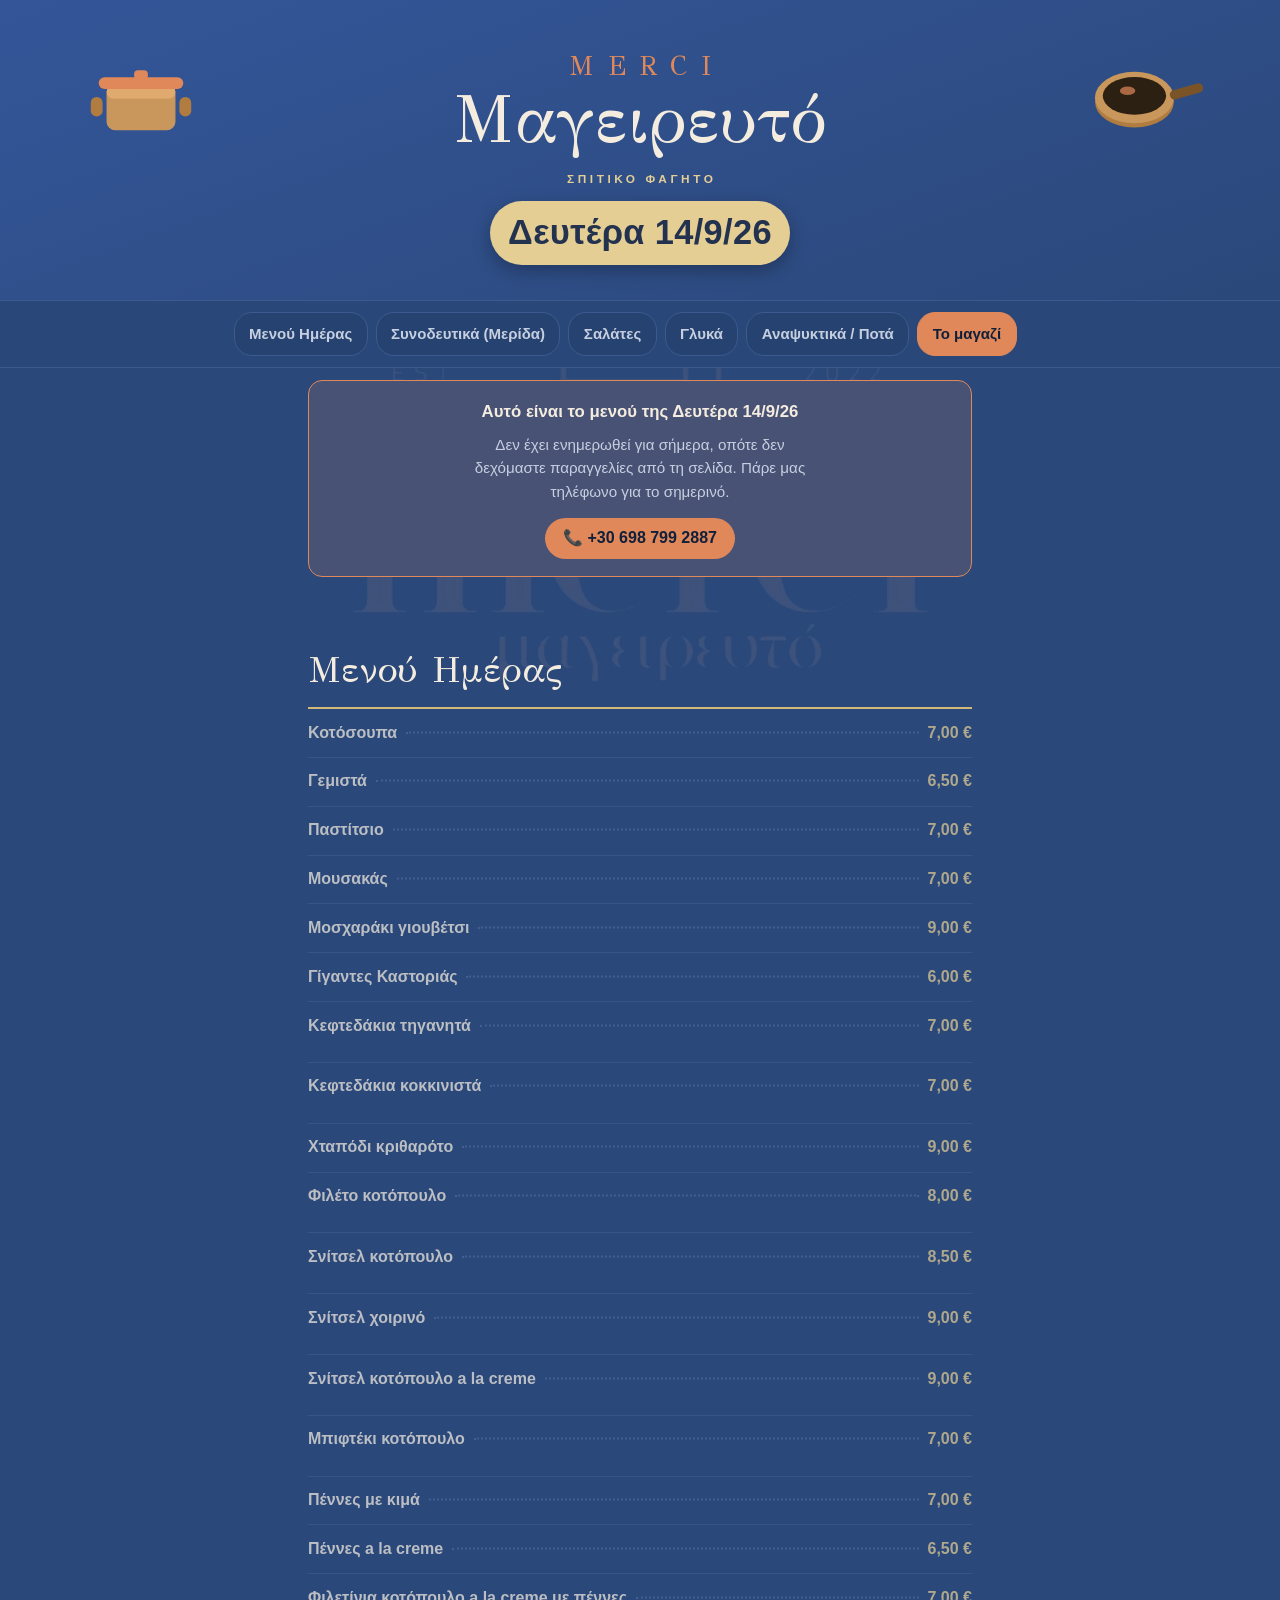
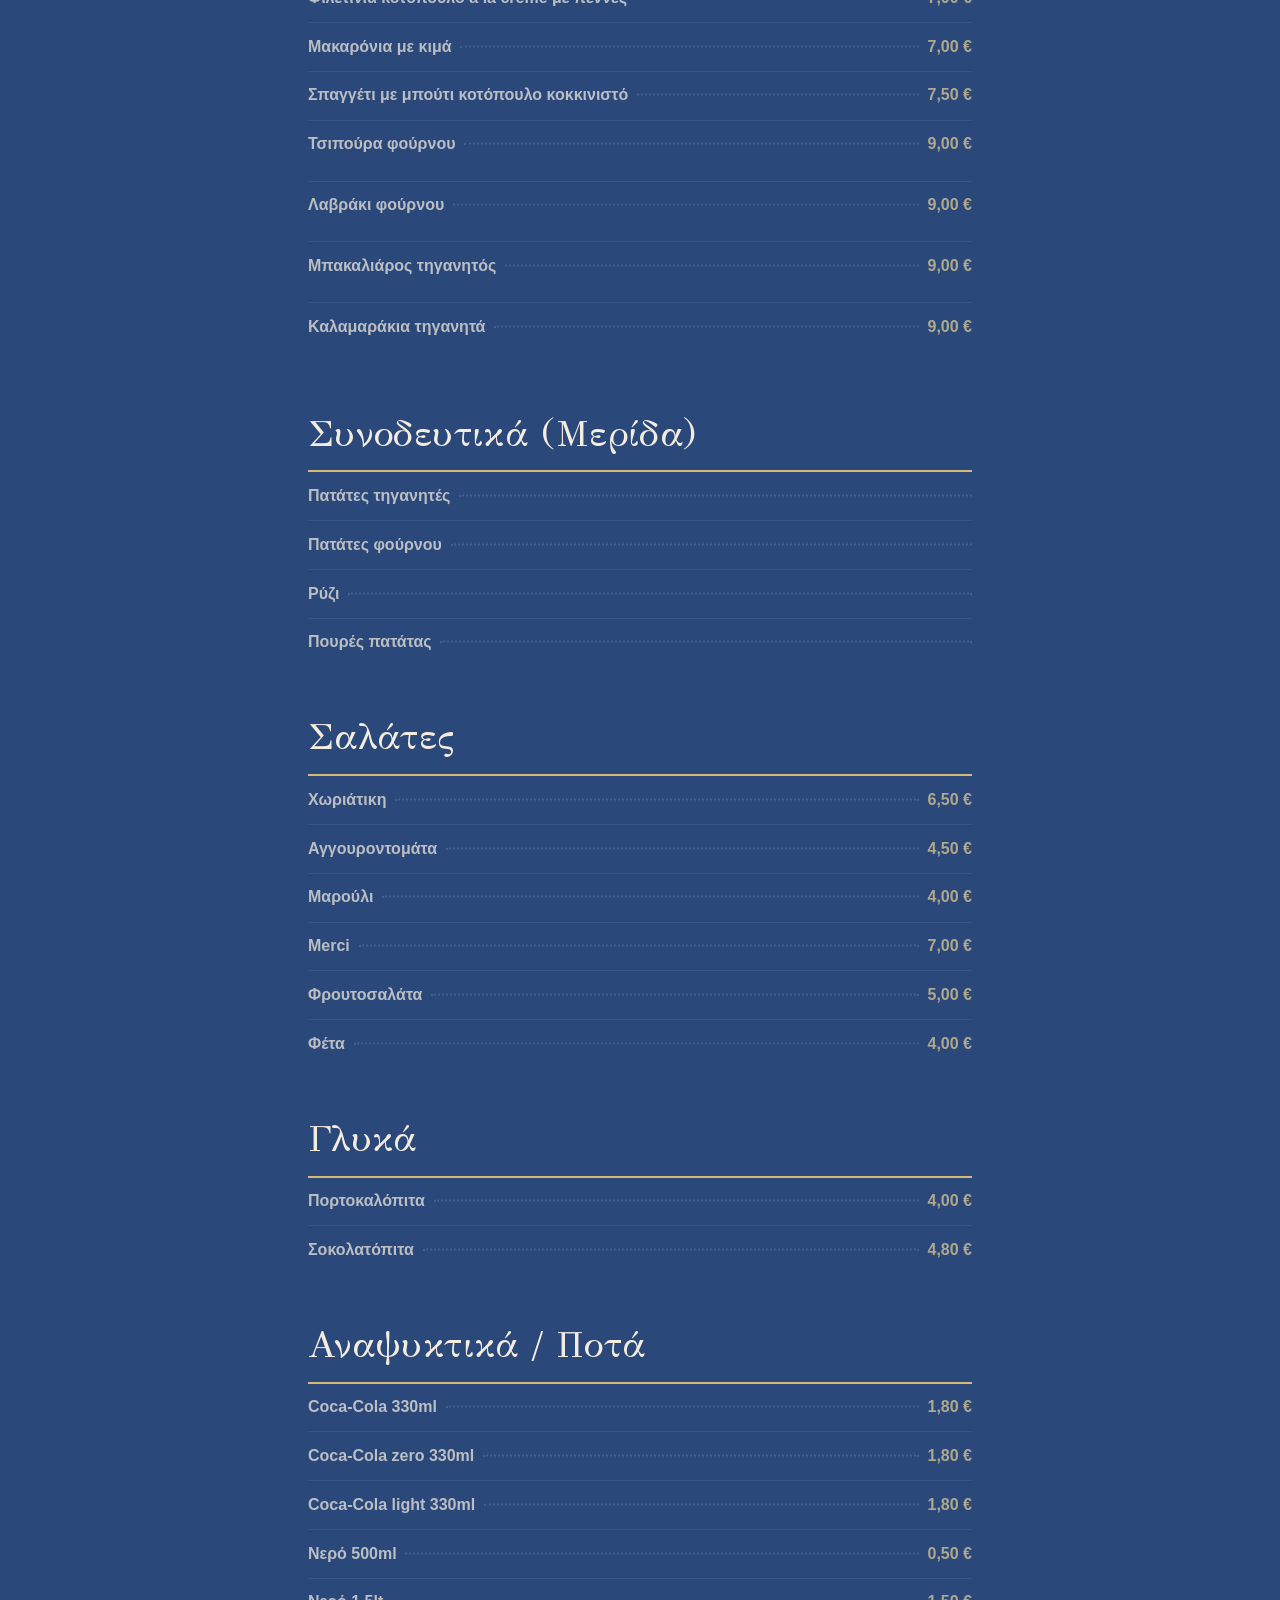
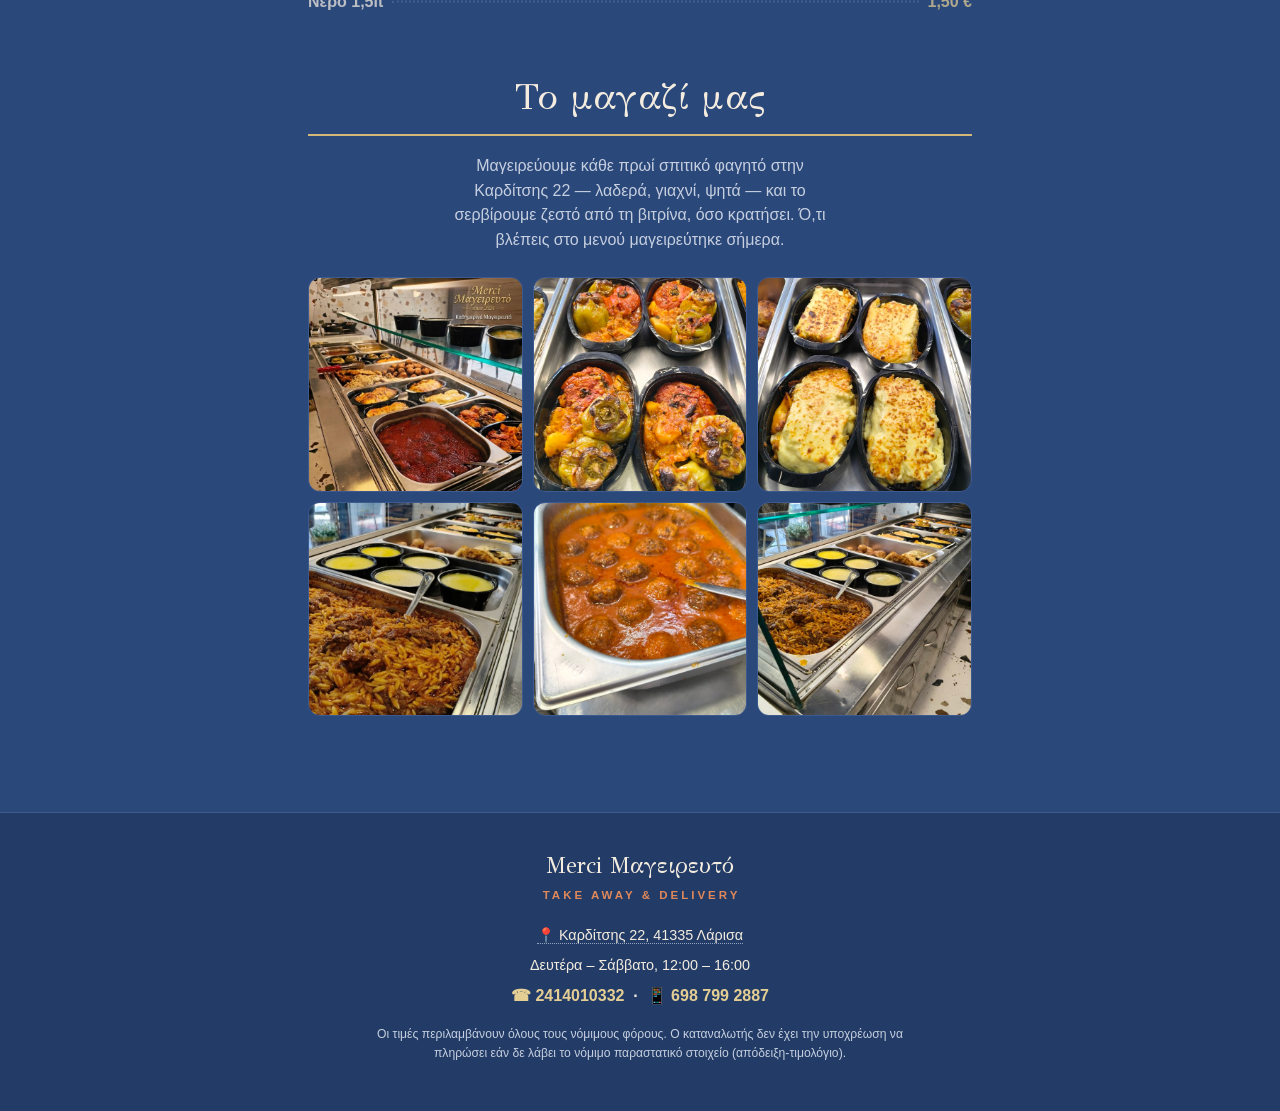
==== commit 1b5c1b59: "Auto-rebuild μενού ημέρας [skip ci]" ====
--- a/index.html
+++ b/index.html
@@ -280,7 +280,8 @@
         <div class="sides" hidden></div></li>
       <li class="item" data-name="Σνίτσελ χοιρινό" data-price="9.00" data-side="1"><div class="item-line"><span class="gr">Σνίτσελ χοιρινό</span><span class="dots"></span><span class="price">9,00 €</span><div class="qty" data-qty="0"><button class="q-minus" type="button" aria-label="Αφαίρεση" tabindex="-1">−</button><span class="q-n">0</span><button class="q-plus" type="button" aria-label="Προσθήκη">＋</button></div></div>
         <div class="sides" hidden></div></li>
-      <li class="item" data-name="Σνίτσελ κοτόπουλο a la creme" data-price="9.00"><div class="item-line"><span class="gr">Σνίτσελ κοτόπουλο a la creme</span><span class="dots"></span><span class="price">9,00 €</span><div class="qty" data-qty="0"><button class="q-minus" type="button" aria-label="Αφαίρεση" tabindex="-1">−</button><span class="q-n">0</span><button class="q-plus" type="button" aria-label="Προσθήκη">＋</button></div></div></li>
+      <li class="item" data-name="Σνίτσελ κοτόπουλο a la creme" data-price="9.00" data-side="1"><div class="item-line"><span class="gr">Σνίτσελ κοτόπουλο a la creme</span><span class="dots"></span><span class="price">9,00 €</span><div class="qty" data-qty="0"><button class="q-minus" type="button" aria-label="Αφαίρεση" tabindex="-1">−</button><span class="q-n">0</span><button class="q-plus" type="button" aria-label="Προσθήκη">＋</button></div></div>
+        <div class="sides" hidden></div></li>
       <li class="item" data-name="Μπιφτέκι κοτόπουλο" data-price="7.00" data-side="1"><div class="item-line"><span class="gr">Μπιφτέκι κοτόπουλο</span><span class="dots"></span><span class="price">7,00 €</span><div class="qty" data-qty="0"><button class="q-minus" type="button" aria-label="Αφαίρεση" tabindex="-1">−</button><span class="q-n">0</span><button class="q-plus" type="button" aria-label="Προσθήκη">＋</button></div></div>
         <div class="sides" hidden></div></li>
       <li class="item" data-name="Πέννες με κιμά" data-price="7.00"><div class="item-line"><span class="gr">Πέννες με κιμά</span><span class="dots"></span><span class="price">7,00 €</span><div class="qty" data-qty="0"><button class="q-minus" type="button" aria-label="Αφαίρεση" tabindex="-1">−</button><span class="q-n">0</span><button class="q-plus" type="button" aria-label="Προσθήκη">＋</button></div></div></li>
@@ -646,7 +647,7 @@
 </script>
 <script>
 (function () {
-  var STAMP = "ac11d5768ec402dd";
+  var STAMP = "316a81561bd4fd31";
   var changed = false;
 
   function apply(v) {
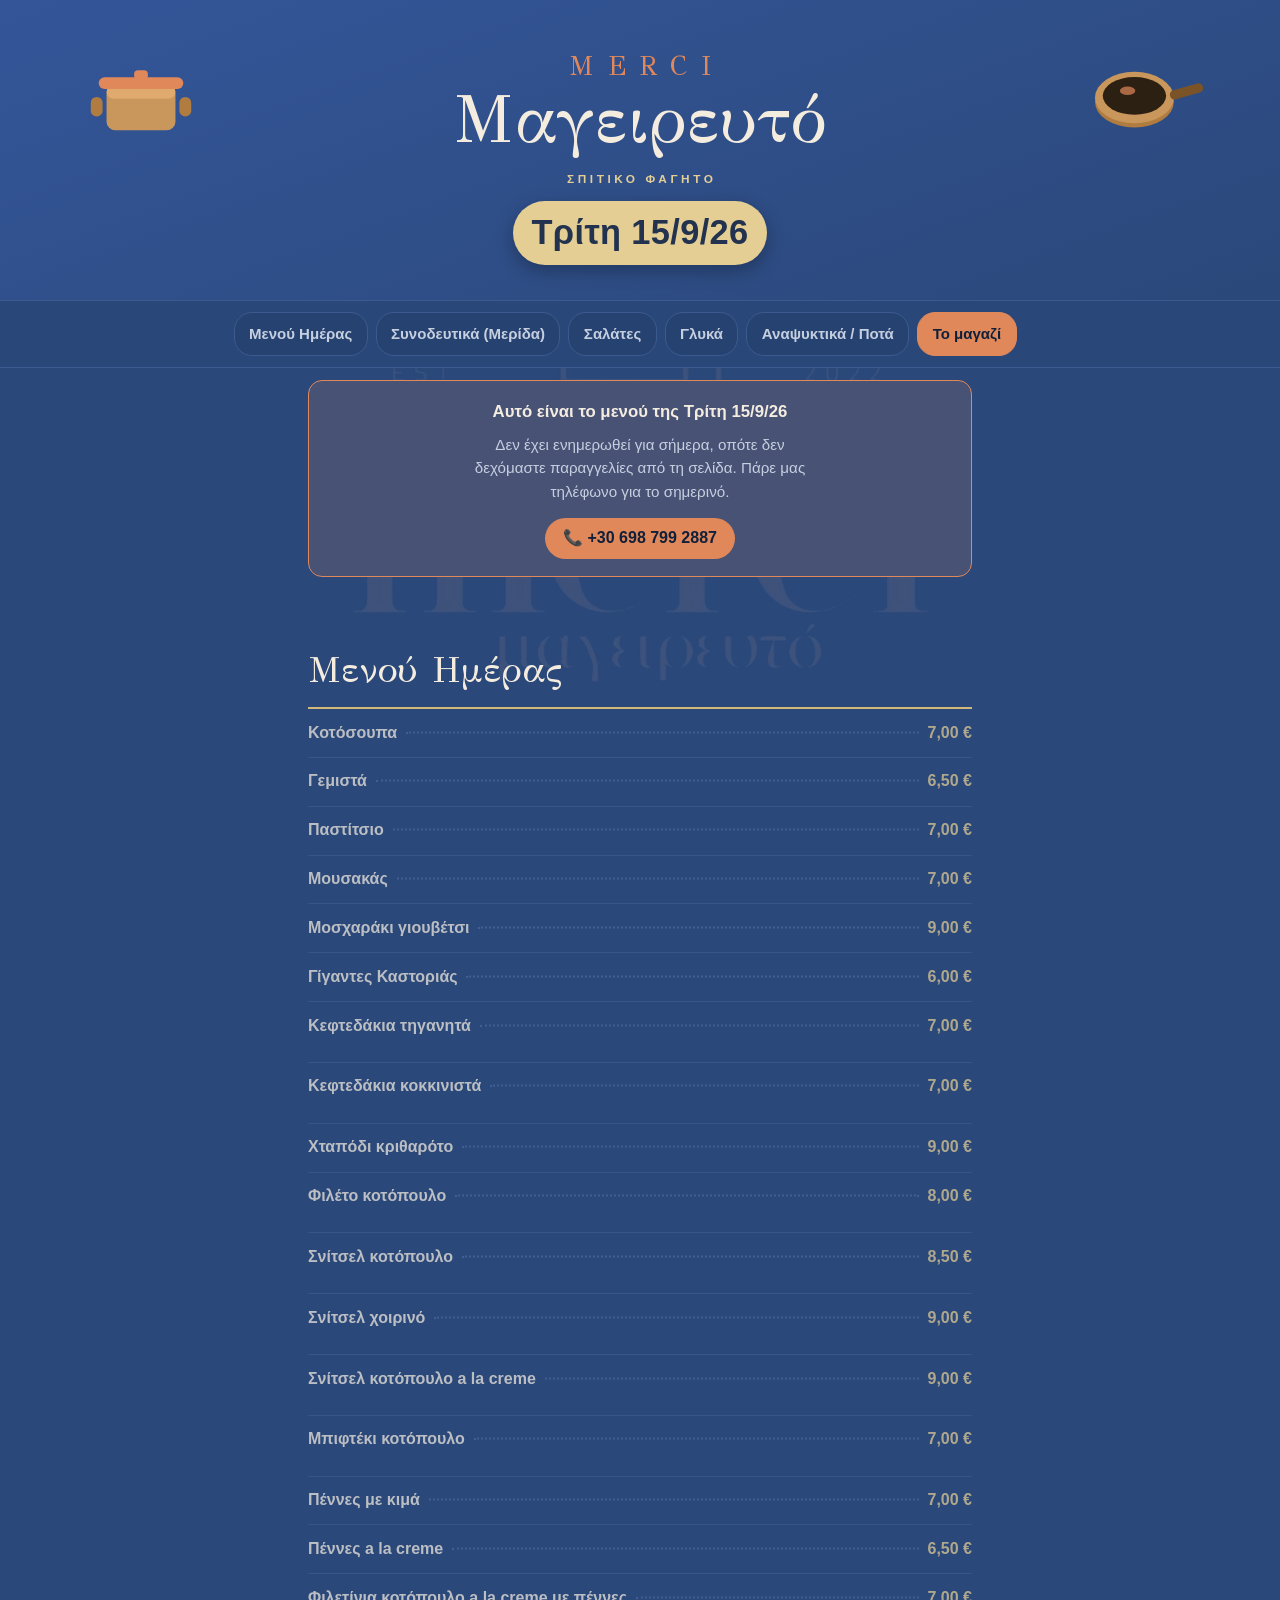
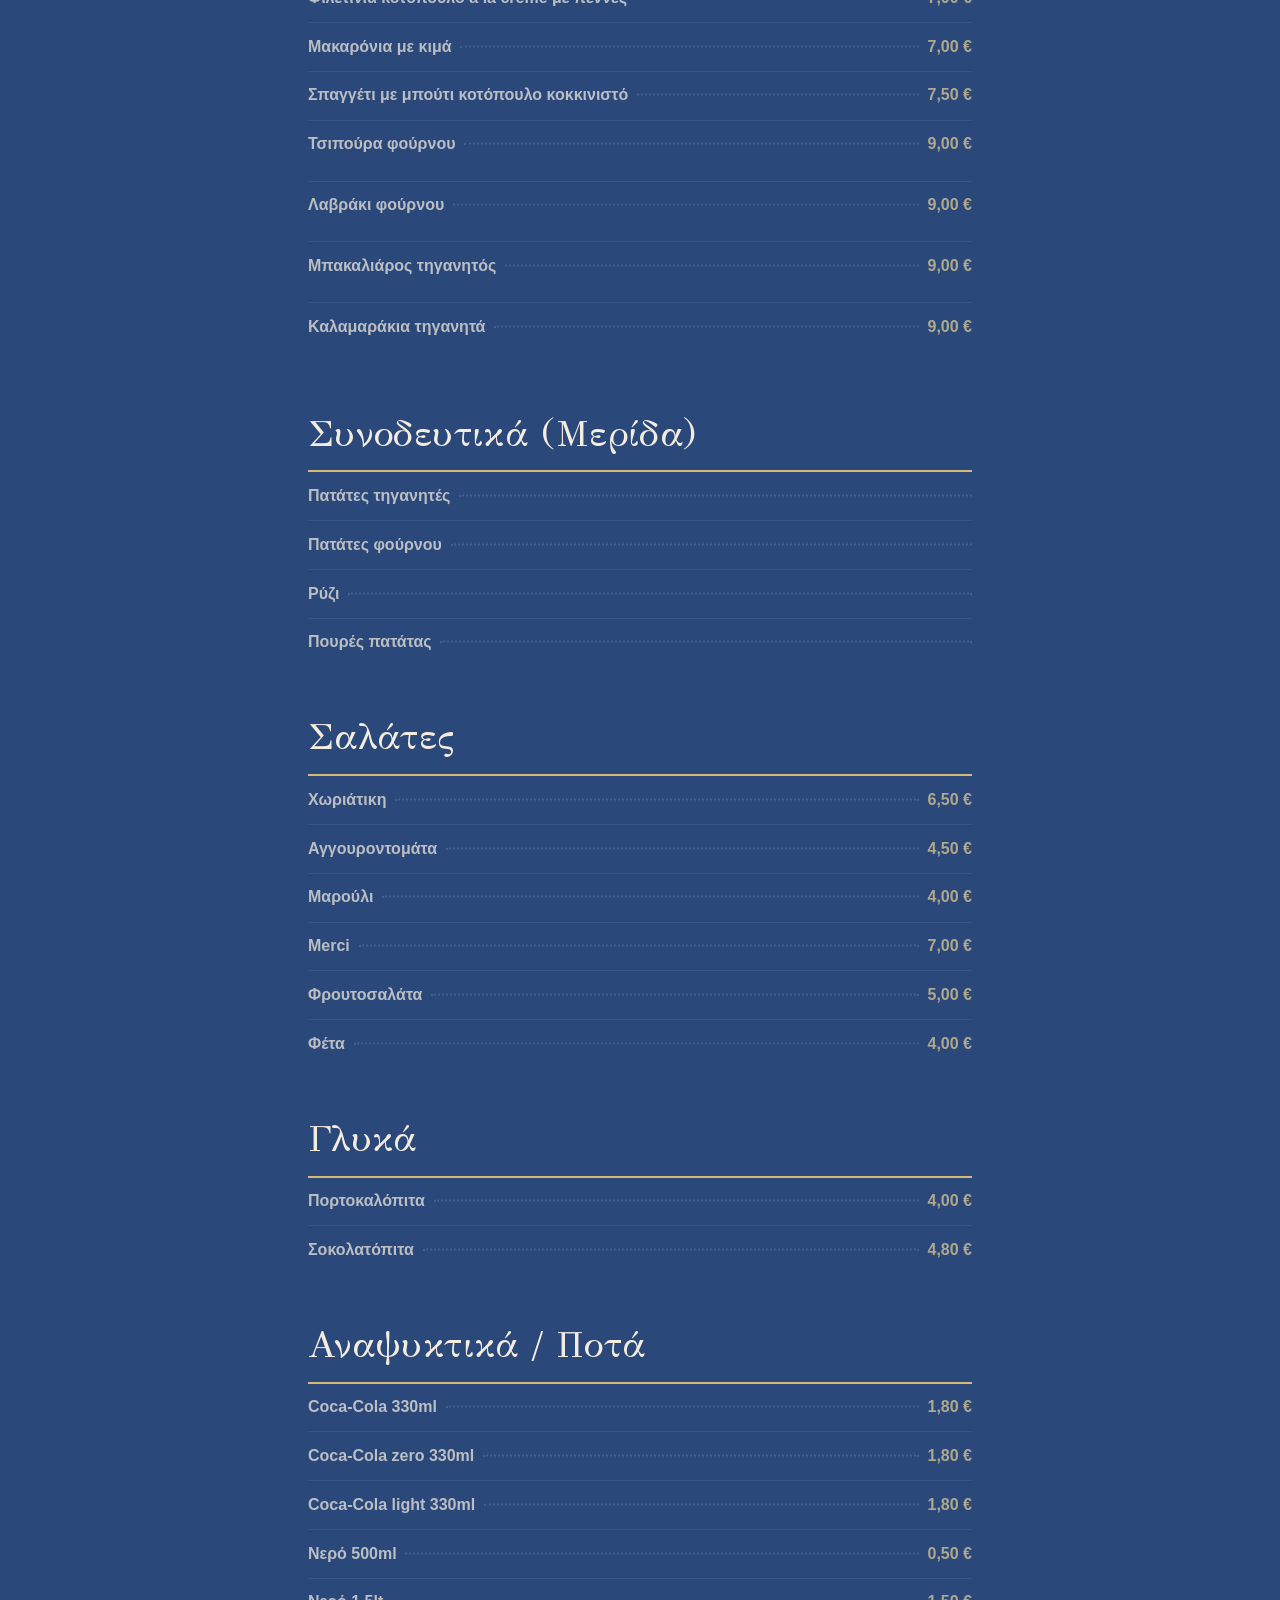
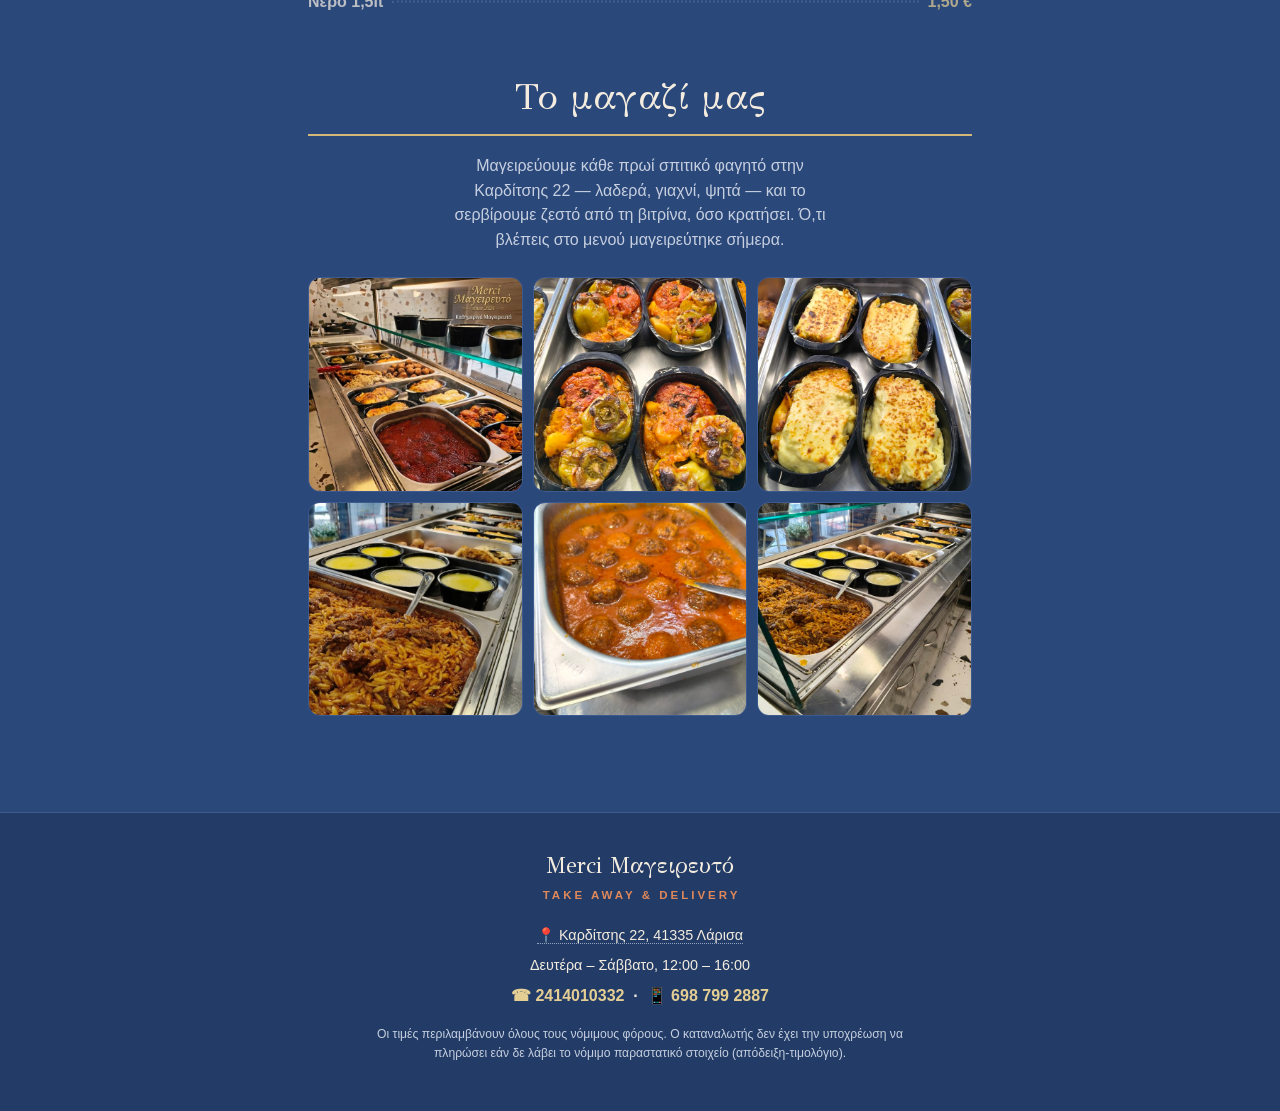
==== commit 2d9f68b8: "Auto-rebuild μενού ημέρας [skip ci]" ====
--- a/index.html
+++ b/index.html
@@ -78,9 +78,14 @@
   .portion{font-weight:400;font-size:.8rem;color:var(--faint);}
   .dots{flex:1 1 1.5rem;min-width:1.5rem;border-bottom:2px dotted var(--leader);transform:translateY(-.28em);}
   .price{font-variant-numeric:tabular-nums;font-weight:650;white-space:nowrap;color:var(--sand);}
-  /* Τελείωσε: μένει ορατό αλλά προφανώς μη διαθέσιμο. Η διαγραφή μπαίνει μόνο
-     στο όνομα και στην τιμή — η ετικέτα πρέπει να διαβάζεται καθαρά. */
-               text-transform:uppercase;color:var(--paper);background:var(--faint);
+  /* Τελείωσε (βάζει .is-soldout η JS από το soldout.json): μένει ορατό αλλά
+     προφανώς μη διαθέσιμο — ο πελάτης βλέπει τι μαγειρέψαμε και γιατί λείπει.
+     Η ετικέτα γράφεται ήδη κεφαλαία: το text-transform θα κρατούσε τους τόνους. */
+  .is-soldout .gr,.is-soldout .price{text-decoration:line-through;text-decoration-thickness:1px;opacity:.6;}
+  .is-soldout .dots{opacity:.4;}
+  .is-soldout .qty,.is-soldout .sides{display:none !important;}
+  .is-soldout .item-line::after{content:"ΤΕΛΕΙΩΣΕ";flex:0 0 auto;font-size:.68rem;font-weight:800;
+               letter-spacing:.08em;color:var(--paper);background:var(--faint);
                border-radius:999px;padding:.2rem .6rem;white-space:nowrap;}
   .desc{margin:.3rem 0 0;font-size:.86rem;color:var(--muted);max-width:34rem;}
   .sec-note{margin:1rem 0 0;font-family:var(--display);font-size:1.05rem;font-style:italic;color:var(--sea);text-align:center;}
@@ -129,6 +134,11 @@
 
   /* ---- order bar ---- */
   .order-bar{position:fixed;left:0;right:0;bottom:0;z-index:20;transform:translateY(120%);transition:transform .28s ease;background:color-mix(in srgb,var(--mist-2) 96%,transparent);-webkit-backdrop-filter:blur(10px);backdrop-filter:blur(10px);border-top:1px solid var(--hairline);padding:.7rem 1rem calc(.7rem + env(safe-area-inset-bottom));}
+  /* Ποτέ ψηλότερη από την οθόνη: με ανοιχτά τα στοιχεία πελάτη είναι ~475px, και
+     με το πληκτρολόγιο του κινητού η ορατή οθόνη πέφτει στα ~330px — το πάνω μέρος
+     (Delivery/Παραλαβή, ώρα, ακόμη και η διεύθυνση) έβγαινε έξω χωρίς να κυλά.
+     dvh = το ορατό ύψος, που μικραίνει με το πληκτρολόγιο· vh για παλιούς browser. */
+  .order-bar{max-height:100vh;max-height:100dvh;overflow-y:auto;overscroll-behavior:contain;}
   .order-bar.show{transform:translateY(0);}
   .order-opts{max-width:44rem;margin:0 auto .55rem;display:flex;gap:.6rem;align-items:center;flex-wrap:wrap;}
   .seg{display:inline-flex;border:1px solid var(--hairline);border-radius:12px;overflow:hidden;background:var(--chip-bg);}
@@ -137,6 +147,19 @@
   .time-field{display:inline-flex;align-items:center;gap:.4rem;color:var(--muted);font-size:.88rem;font-weight:600;}
   .time-field select{background:var(--chip-bg);border:1px solid var(--hairline);border-radius:10px;color:var(--ink);padding:.5rem .6rem;font-size:.95rem;font-weight:700;font-family:inherit;cursor:pointer;-webkit-appearance:menulist;appearance:menulist;}
   .time-field select:required:invalid{color:var(--faint);font-weight:600;}
+  .cust{max-width:44rem;margin:0 auto .55rem;border:1px solid var(--hairline);border-radius:12px;background:var(--chip-bg);}
+  .cust summary{cursor:pointer;list-style:none;padding:.5rem .8rem;font-size:.88rem;font-weight:600;color:var(--muted);white-space:nowrap;overflow:hidden;text-overflow:ellipsis;}
+  .cust summary::-webkit-details-marker{display:none;}
+  .cust summary::before{content:"▸ ";color:var(--faint);}
+  .cust[open] summary::before{content:"▾ ";}
+  .cust summary.need{color:var(--sand);}
+  .cust-grid{display:grid;grid-template-columns:1fr 1fr;gap:.45rem;padding:0 .6rem .6rem;}
+  .cust-grid .wide{grid-column:1/-1;}
+  /* 16px: κάτω από αυτό το iOS κάνει zoom μόλις πατήσεις το πεδίο */
+  .cust-grid input{min-width:0;width:100%;background:var(--paper);border:1px solid var(--hairline);border-radius:10px;color:var(--ink);padding:.5rem .6rem;font-size:16px;font-family:inherit;}
+  .cust-grid input::placeholder{color:var(--faint);}
+  .cust-grid input.missing{border-color:var(--sea);}
+  .order-bar.pickup .deliv-only{display:none;}
   .order-inner{max-width:44rem;margin:0 auto;display:flex;align-items:center;gap:.8rem;}
   .order-sum{flex:1 1 auto;min-width:0;line-height:1.25;}
   .order-sum b{display:block;font-size:1.05rem;color:var(--ink);font-variant-numeric:tabular-nums;}
@@ -188,7 +211,7 @@
 </style>
 <script>
 (function () {
-  var MENU_ISO = "2026-09-14";
+  var MENU_ISO = "2026-09-15";
   function todayISO() {
     var d = new Date();
     return d.getFullYear() + "-" +
@@ -233,7 +256,7 @@
   </svg>
   <h1 class="brand" lang="el"><span class="merci">Merci</span>Μαγειρευτό</h1>
   <p class="brand-sub">Σπιτικό φαγητό</p>
-  <p class="menu-date" lang="el">Δευτέρα 14/9/26</p>
+  <p class="menu-date" lang="el">Τρίτη 15/9/26</p>
 </header>
 
 <nav class="rail" aria-label="Κατηγορίες μενού">
@@ -253,7 +276,7 @@
     <button type="button" id="freshReload">Ανανέωση</button>
   </div>
   <div class="stale-note" hidden>
-    <p class="stale-title" lang="el">Αυτό είναι το μενού της Δευτέρα 14/9/26</p>
+    <p class="stale-title" lang="el">Αυτό είναι το μενού της Τρίτη 15/9/26</p>
     <p class="stale-sub" lang="el">Δεν έχει ενημερωθεί για σήμερα, οπότε δεν
       δεχόμαστε παραγγελίες από τη σελίδα. Πάρε μας τηλέφωνο για το σημερινό.</p>
     <p class="stale-call"><a href="tel:+306987992887">📞 +30 698 799 2887</a></p>
@@ -263,39 +286,39 @@
       <h2 id="h-menu-hmeras" lang="el">Μενού Ημέρας</h2>
     </div>
     <ul class="items">
-      <li class="item" data-name="Κοτόσουπα" data-price="7.00"><div class="item-line"><span class="gr">Κοτόσουπα</span><span class="dots"></span><span class="price">7,00 €</span><div class="qty" data-qty="0"><button class="q-minus" type="button" aria-label="Αφαίρεση" tabindex="-1">−</button><span class="q-n">0</span><button class="q-plus" type="button" aria-label="Προσθήκη">＋</button></div></div></li>
-      <li class="item" data-name="Γεμιστά" data-price="6.50"><div class="item-line"><span class="gr">Γεμιστά</span><span class="dots"></span><span class="price">6,50 €</span><div class="qty" data-qty="0"><button class="q-minus" type="button" aria-label="Αφαίρεση" tabindex="-1">−</button><span class="q-n">0</span><button class="q-plus" type="button" aria-label="Προσθήκη">＋</button></div></div></li>
-      <li class="item" data-name="Παστίτσιο" data-price="7.00"><div class="item-line"><span class="gr">Παστίτσιο</span><span class="dots"></span><span class="price">7,00 €</span><div class="qty" data-qty="0"><button class="q-minus" type="button" aria-label="Αφαίρεση" tabindex="-1">−</button><span class="q-n">0</span><button class="q-plus" type="button" aria-label="Προσθήκη">＋</button></div></div></li>
-      <li class="item" data-name="Μουσακάς" data-price="7.00"><div class="item-line"><span class="gr">Μουσακάς</span><span class="dots"></span><span class="price">7,00 €</span><div class="qty" data-qty="0"><button class="q-minus" type="button" aria-label="Αφαίρεση" tabindex="-1">−</button><span class="q-n">0</span><button class="q-plus" type="button" aria-label="Προσθήκη">＋</button></div></div></li>
-      <li class="item" data-name="Μοσχαράκι γιουβέτσι" data-price="9.00"><div class="item-line"><span class="gr">Μοσχαράκι γιουβέτσι</span><span class="dots"></span><span class="price">9,00 €</span><div class="qty" data-qty="0"><button class="q-minus" type="button" aria-label="Αφαίρεση" tabindex="-1">−</button><span class="q-n">0</span><button class="q-plus" type="button" aria-label="Προσθήκη">＋</button></div></div></li>
-      <li class="item" data-name="Γίγαντες Καστοριάς" data-price="6.00"><div class="item-line"><span class="gr">Γίγαντες Καστοριάς</span><span class="dots"></span><span class="price">6,00 €</span><div class="qty" data-qty="0"><button class="q-minus" type="button" aria-label="Αφαίρεση" tabindex="-1">−</button><span class="q-n">0</span><button class="q-plus" type="button" aria-label="Προσθήκη">＋</button></div></div></li>
-      <li class="item" data-name="Κεφτεδάκια τηγανητά" data-price="7.00" data-side="1"><div class="item-line"><span class="gr">Κεφτεδάκια τηγανητά</span><span class="dots"></span><span class="price">7,00 €</span><div class="qty" data-qty="0"><button class="q-minus" type="button" aria-label="Αφαίρεση" tabindex="-1">−</button><span class="q-n">0</span><button class="q-plus" type="button" aria-label="Προσθήκη">＋</button></div></div>
-        <div class="sides" hidden></div></li>
-      <li class="item" data-name="Κεφτεδάκια κοκκινιστά" data-price="7.00" data-side="1"><div class="item-line"><span class="gr">Κεφτεδάκια κοκκινιστά</span><span class="dots"></span><span class="price">7,00 €</span><div class="qty" data-qty="0"><button class="q-minus" type="button" aria-label="Αφαίρεση" tabindex="-1">−</button><span class="q-n">0</span><button class="q-plus" type="button" aria-label="Προσθήκη">＋</button></div></div>
-        <div class="sides" hidden></div></li>
-      <li class="item" data-name="Χταπόδι κριθαρότο" data-price="9.00"><div class="item-line"><span class="gr">Χταπόδι κριθαρότο</span><span class="dots"></span><span class="price">9,00 €</span><div class="qty" data-qty="0"><button class="q-minus" type="button" aria-label="Αφαίρεση" tabindex="-1">−</button><span class="q-n">0</span><button class="q-plus" type="button" aria-label="Προσθήκη">＋</button></div></div></li>
-      <li class="item" data-name="Φιλέτο κοτόπουλο" data-price="8.00" data-side="1"><div class="item-line"><span class="gr">Φιλέτο κοτόπουλο</span><span class="dots"></span><span class="price">8,00 €</span><div class="qty" data-qty="0"><button class="q-minus" type="button" aria-label="Αφαίρεση" tabindex="-1">−</button><span class="q-n">0</span><button class="q-plus" type="button" aria-label="Προσθήκη">＋</button></div></div>
-        <div class="sides" hidden></div></li>
-      <li class="item" data-name="Σνίτσελ κοτόπουλο" data-price="8.50" data-side="1"><div class="item-line"><span class="gr">Σνίτσελ κοτόπουλο</span><span class="dots"></span><span class="price">8,50 €</span><div class="qty" data-qty="0"><button class="q-minus" type="button" aria-label="Αφαίρεση" tabindex="-1">−</button><span class="q-n">0</span><button class="q-plus" type="button" aria-label="Προσθήκη">＋</button></div></div>
-        <div class="sides" hidden></div></li>
-      <li class="item" data-name="Σνίτσελ χοιρινό" data-price="9.00" data-side="1"><div class="item-line"><span class="gr">Σνίτσελ χοιρινό</span><span class="dots"></span><span class="price">9,00 €</span><div class="qty" data-qty="0"><button class="q-minus" type="button" aria-label="Αφαίρεση" tabindex="-1">−</button><span class="q-n">0</span><button class="q-plus" type="button" aria-label="Προσθήκη">＋</button></div></div>
-        <div class="sides" hidden></div></li>
-      <li class="item" data-name="Σνίτσελ κοτόπουλο a la creme" data-price="9.00" data-side="1"><div class="item-line"><span class="gr">Σνίτσελ κοτόπουλο a la creme</span><span class="dots"></span><span class="price">9,00 €</span><div class="qty" data-qty="0"><button class="q-minus" type="button" aria-label="Αφαίρεση" tabindex="-1">−</button><span class="q-n">0</span><button class="q-plus" type="button" aria-label="Προσθήκη">＋</button></div></div>
-        <div class="sides" hidden></div></li>
-      <li class="item" data-name="Μπιφτέκι κοτόπουλο" data-price="7.00" data-side="1"><div class="item-line"><span class="gr">Μπιφτέκι κοτόπουλο</span><span class="dots"></span><span class="price">7,00 €</span><div class="qty" data-qty="0"><button class="q-minus" type="button" aria-label="Αφαίρεση" tabindex="-1">−</button><span class="q-n">0</span><button class="q-plus" type="button" aria-label="Προσθήκη">＋</button></div></div>
-        <div class="sides" hidden></div></li>
-      <li class="item" data-name="Πέννες με κιμά" data-price="7.00"><div class="item-line"><span class="gr">Πέννες με κιμά</span><span class="dots"></span><span class="price">7,00 €</span><div class="qty" data-qty="0"><button class="q-minus" type="button" aria-label="Αφαίρεση" tabindex="-1">−</button><span class="q-n">0</span><button class="q-plus" type="button" aria-label="Προσθήκη">＋</button></div></div></li>
-      <li class="item" data-name="Πέννες a la creme" data-price="6.50"><div class="item-line"><span class="gr">Πέννες a la creme</span><span class="dots"></span><span class="price">6,50 €</span><div class="qty" data-qty="0"><button class="q-minus" type="button" aria-label="Αφαίρεση" tabindex="-1">−</button><span class="q-n">0</span><button class="q-plus" type="button" aria-label="Προσθήκη">＋</button></div></div></li>
-      <li class="item" data-name="Φιλετίνια κοτόπουλο a la creme με πέννες" data-price="7.00"><div class="item-line"><span class="gr">Φιλετίνια κοτόπουλο a la creme με πέννες</span><span class="dots"></span><span class="price">7,00 €</span><div class="qty" data-qty="0"><button class="q-minus" type="button" aria-label="Αφαίρεση" tabindex="-1">−</button><span class="q-n">0</span><button class="q-plus" type="button" aria-label="Προσθήκη">＋</button></div></div></li>
-      <li class="item" data-name="Μακαρόνια με κιμά" data-price="7.00"><div class="item-line"><span class="gr">Μακαρόνια με κιμά</span><span class="dots"></span><span class="price">7,00 €</span><div class="qty" data-qty="0"><button class="q-minus" type="button" aria-label="Αφαίρεση" tabindex="-1">−</button><span class="q-n">0</span><button class="q-plus" type="button" aria-label="Προσθήκη">＋</button></div></div></li>
-      <li class="item" data-name="Σπαγγέτι με μπούτι κοτόπουλο κοκκινιστό" data-price="7.50"><div class="item-line"><span class="gr">Σπαγγέτι με μπούτι κοτόπουλο κοκκινιστό</span><span class="dots"></span><span class="price">7,50 €</span><div class="qty" data-qty="0"><button class="q-minus" type="button" aria-label="Αφαίρεση" tabindex="-1">−</button><span class="q-n">0</span><button class="q-plus" type="button" aria-label="Προσθήκη">＋</button></div></div></li>
-      <li class="item" data-name="Τσιπούρα φούρνου" data-price="9.00" data-side="1"><div class="item-line"><span class="gr">Τσιπούρα φούρνου</span><span class="dots"></span><span class="price">9,00 €</span><div class="qty" data-qty="0"><button class="q-minus" type="button" aria-label="Αφαίρεση" tabindex="-1">−</button><span class="q-n">0</span><button class="q-plus" type="button" aria-label="Προσθήκη">＋</button></div></div>
-        <div class="sides" hidden></div></li>
-      <li class="item" data-name="Λαβράκι φούρνου" data-price="9.00" data-side="1"><div class="item-line"><span class="gr">Λαβράκι φούρνου</span><span class="dots"></span><span class="price">9,00 €</span><div class="qty" data-qty="0"><button class="q-minus" type="button" aria-label="Αφαίρεση" tabindex="-1">−</button><span class="q-n">0</span><button class="q-plus" type="button" aria-label="Προσθήκη">＋</button></div></div>
-        <div class="sides" hidden></div></li>
-      <li class="item" data-name="Μπακαλιάρος τηγανητός" data-price="9.00" data-side="1"><div class="item-line"><span class="gr">Μπακαλιάρος τηγανητός</span><span class="dots"></span><span class="price">9,00 €</span><div class="qty" data-qty="0"><button class="q-minus" type="button" aria-label="Αφαίρεση" tabindex="-1">−</button><span class="q-n">0</span><button class="q-plus" type="button" aria-label="Προσθήκη">＋</button></div></div>
-        <div class="sides" hidden></div></li>
-      <li class="item" data-name="Καλαμαράκια τηγανητά" data-price="9.00" data-side="1"><div class="item-line"><span class="gr">Καλαμαράκια τηγανητά</span><span class="dots"></span><span class="price">9,00 €</span><div class="qty" data-qty="0"><button class="q-minus" type="button" aria-label="Αφαίρεση" tabindex="-1">−</button><span class="q-n">0</span><button class="q-plus" type="button" aria-label="Προσθήκη">＋</button></div></div>
+      <li class="item" data-key="menu-hmeras:1" data-name="Κοτόσουπα" data-price="7.00"><div class="item-line"><span class="gr">Κοτόσουπα</span><span class="dots"></span><span class="price">7,00 €</span><div class="qty" data-qty="0"><button class="q-minus" type="button" aria-label="Αφαίρεση" tabindex="-1">−</button><span class="q-n">0</span><button class="q-plus" type="button" aria-label="Προσθήκη">＋</button></div></div></li>
+      <li class="item" data-key="menu-hmeras:8" data-name="Γεμιστά" data-price="6.50"><div class="item-line"><span class="gr">Γεμιστά</span><span class="dots"></span><span class="price">6,50 €</span><div class="qty" data-qty="0"><button class="q-minus" type="button" aria-label="Αφαίρεση" tabindex="-1">−</button><span class="q-n">0</span><button class="q-plus" type="button" aria-label="Προσθήκη">＋</button></div></div></li>
+      <li class="item" data-key="menu-hmeras:16" data-name="Παστίτσιο" data-price="7.00"><div class="item-line"><span class="gr">Παστίτσιο</span><span class="dots"></span><span class="price">7,00 €</span><div class="qty" data-qty="0"><button class="q-minus" type="button" aria-label="Αφαίρεση" tabindex="-1">−</button><span class="q-n">0</span><button class="q-plus" type="button" aria-label="Προσθήκη">＋</button></div></div></li>
+      <li class="item" data-key="menu-hmeras:17" data-name="Μουσακάς" data-price="7.00"><div class="item-line"><span class="gr">Μουσακάς</span><span class="dots"></span><span class="price">7,00 €</span><div class="qty" data-qty="0"><button class="q-minus" type="button" aria-label="Αφαίρεση" tabindex="-1">−</button><span class="q-n">0</span><button class="q-plus" type="button" aria-label="Προσθήκη">＋</button></div></div></li>
+      <li class="item" data-key="menu-hmeras:20" data-name="Μοσχαράκι γιουβέτσι" data-price="9.00"><div class="item-line"><span class="gr">Μοσχαράκι γιουβέτσι</span><span class="dots"></span><span class="price">9,00 €</span><div class="qty" data-qty="0"><button class="q-minus" type="button" aria-label="Αφαίρεση" tabindex="-1">−</button><span class="q-n">0</span><button class="q-plus" type="button" aria-label="Προσθήκη">＋</button></div></div></li>
+      <li class="item" data-key="menu-hmeras:5" data-name="Γίγαντες Καστοριάς" data-price="6.00"><div class="item-line"><span class="gr">Γίγαντες Καστοριάς</span><span class="dots"></span><span class="price">6,00 €</span><div class="qty" data-qty="0"><button class="q-minus" type="button" aria-label="Αφαίρεση" tabindex="-1">−</button><span class="q-n">0</span><button class="q-plus" type="button" aria-label="Προσθήκη">＋</button></div></div></li>
+      <li class="item" data-key="menu-hmeras:55" data-name="Κεφτεδάκια τηγανητά" data-price="7.00" data-side="1"><div class="item-line"><span class="gr">Κεφτεδάκια τηγανητά</span><span class="dots"></span><span class="price">7,00 €</span><div class="qty" data-qty="0"><button class="q-minus" type="button" aria-label="Αφαίρεση" tabindex="-1">−</button><span class="q-n">0</span><button class="q-plus" type="button" aria-label="Προσθήκη">＋</button></div></div>
+        <div class="sides" hidden></div></li>
+      <li class="item" data-key="menu-hmeras:37" data-name="Κεφτεδάκια κοκκινιστά" data-price="7.00" data-side="1"><div class="item-line"><span class="gr">Κεφτεδάκια κοκκινιστά</span><span class="dots"></span><span class="price">7,00 €</span><div class="qty" data-qty="0"><button class="q-minus" type="button" aria-label="Αφαίρεση" tabindex="-1">−</button><span class="q-n">0</span><button class="q-plus" type="button" aria-label="Προσθήκη">＋</button></div></div>
+        <div class="sides" hidden></div></li>
+      <li class="item" data-key="menu-hmeras:33" data-name="Χταπόδι κριθαρότο" data-price="9.00"><div class="item-line"><span class="gr">Χταπόδι κριθαρότο</span><span class="dots"></span><span class="price">9,00 €</span><div class="qty" data-qty="0"><button class="q-minus" type="button" aria-label="Αφαίρεση" tabindex="-1">−</button><span class="q-n">0</span><button class="q-plus" type="button" aria-label="Προσθήκη">＋</button></div></div></li>
+      <li class="item" data-key="menu-hmeras:40" data-name="Φιλέτο κοτόπουλο" data-price="8.00" data-side="1"><div class="item-line"><span class="gr">Φιλέτο κοτόπουλο</span><span class="dots"></span><span class="price">8,00 €</span><div class="qty" data-qty="0"><button class="q-minus" type="button" aria-label="Αφαίρεση" tabindex="-1">−</button><span class="q-n">0</span><button class="q-plus" type="button" aria-label="Προσθήκη">＋</button></div></div>
+        <div class="sides" hidden></div></li>
+      <li class="item" data-key="menu-hmeras:39" data-name="Σνίτσελ κοτόπουλο" data-price="8.50" data-side="1"><div class="item-line"><span class="gr">Σνίτσελ κοτόπουλο</span><span class="dots"></span><span class="price">8,50 €</span><div class="qty" data-qty="0"><button class="q-minus" type="button" aria-label="Αφαίρεση" tabindex="-1">−</button><span class="q-n">0</span><button class="q-plus" type="button" aria-label="Προσθήκη">＋</button></div></div>
+        <div class="sides" hidden></div></li>
+      <li class="item" data-key="menu-hmeras:53" data-name="Σνίτσελ χοιρινό" data-price="9.00" data-side="1"><div class="item-line"><span class="gr">Σνίτσελ χοιρινό</span><span class="dots"></span><span class="price">9,00 €</span><div class="qty" data-qty="0"><button class="q-minus" type="button" aria-label="Αφαίρεση" tabindex="-1">−</button><span class="q-n">0</span><button class="q-plus" type="button" aria-label="Προσθήκη">＋</button></div></div>
+        <div class="sides" hidden></div></li>
+      <li class="item" data-key="menu-hmeras:80" data-name="Σνίτσελ κοτόπουλο a la creme" data-price="9.00" data-side="1"><div class="item-line"><span class="gr">Σνίτσελ κοτόπουλο a la creme</span><span class="dots"></span><span class="price">9,00 €</span><div class="qty" data-qty="0"><button class="q-minus" type="button" aria-label="Αφαίρεση" tabindex="-1">−</button><span class="q-n">0</span><button class="q-plus" type="button" aria-label="Προσθήκη">＋</button></div></div>
+        <div class="sides" hidden></div></li>
+      <li class="item" data-key="menu-hmeras:38" data-name="Μπιφτέκι κοτόπουλο" data-price="7.00" data-side="1"><div class="item-line"><span class="gr">Μπιφτέκι κοτόπουλο</span><span class="dots"></span><span class="price">7,00 €</span><div class="qty" data-qty="0"><button class="q-minus" type="button" aria-label="Αφαίρεση" tabindex="-1">−</button><span class="q-n">0</span><button class="q-plus" type="button" aria-label="Προσθήκη">＋</button></div></div>
+        <div class="sides" hidden></div></li>
+      <li class="item" data-key="menu-hmeras:27" data-name="Πέννες με κιμά" data-price="7.00"><div class="item-line"><span class="gr">Πέννες με κιμά</span><span class="dots"></span><span class="price">7,00 €</span><div class="qty" data-qty="0"><button class="q-minus" type="button" aria-label="Αφαίρεση" tabindex="-1">−</button><span class="q-n">0</span><button class="q-plus" type="button" aria-label="Προσθήκη">＋</button></div></div></li>
+      <li class="item" data-key="menu-hmeras:28" data-name="Πέννες a la creme" data-price="6.50"><div class="item-line"><span class="gr">Πέννες a la creme</span><span class="dots"></span><span class="price">6,50 €</span><div class="qty" data-qty="0"><button class="q-minus" type="button" aria-label="Αφαίρεση" tabindex="-1">−</button><span class="q-n">0</span><button class="q-plus" type="button" aria-label="Προσθήκη">＋</button></div></div></li>
+      <li class="item" data-key="menu-hmeras:77" data-name="Φιλετίνια κοτόπουλο a la creme με πέννες" data-price="7.00"><div class="item-line"><span class="gr">Φιλετίνια κοτόπουλο a la creme με πέννες</span><span class="dots"></span><span class="price">7,00 €</span><div class="qty" data-qty="0"><button class="q-minus" type="button" aria-label="Αφαίρεση" tabindex="-1">−</button><span class="q-n">0</span><button class="q-plus" type="button" aria-label="Προσθήκη">＋</button></div></div></li>
+      <li class="item" data-key="menu-hmeras:78" data-name="Μακαρόνια με κιμά" data-price="7.00"><div class="item-line"><span class="gr">Μακαρόνια με κιμά</span><span class="dots"></span><span class="price">7,00 €</span><div class="qty" data-qty="0"><button class="q-minus" type="button" aria-label="Αφαίρεση" tabindex="-1">−</button><span class="q-n">0</span><button class="q-plus" type="button" aria-label="Προσθήκη">＋</button></div></div></li>
+      <li class="item" data-key="menu-hmeras:79" data-name="Σπαγγέτι με μπούτι κοτόπουλο κοκκινιστό" data-price="7.50"><div class="item-line"><span class="gr">Σπαγγέτι με μπούτι κοτόπουλο κοκκινιστό</span><span class="dots"></span><span class="price">7,50 €</span><div class="qty" data-qty="0"><button class="q-minus" type="button" aria-label="Αφαίρεση" tabindex="-1">−</button><span class="q-n">0</span><button class="q-plus" type="button" aria-label="Προσθήκη">＋</button></div></div></li>
+      <li class="item" data-key="menu-hmeras:50" data-name="Τσιπούρα φούρνου" data-price="9.00" data-side="1"><div class="item-line"><span class="gr">Τσιπούρα φούρνου</span><span class="dots"></span><span class="price">9,00 €</span><div class="qty" data-qty="0"><button class="q-minus" type="button" aria-label="Αφαίρεση" tabindex="-1">−</button><span class="q-n">0</span><button class="q-plus" type="button" aria-label="Προσθήκη">＋</button></div></div>
+        <div class="sides" hidden></div></li>
+      <li class="item" data-key="menu-hmeras:76" data-name="Λαβράκι φούρνου" data-price="9.00" data-side="1"><div class="item-line"><span class="gr">Λαβράκι φούρνου</span><span class="dots"></span><span class="price">9,00 €</span><div class="qty" data-qty="0"><button class="q-minus" type="button" aria-label="Αφαίρεση" tabindex="-1">−</button><span class="q-n">0</span><button class="q-plus" type="button" aria-label="Προσθήκη">＋</button></div></div>
+        <div class="sides" hidden></div></li>
+      <li class="item" data-key="menu-hmeras:47" data-name="Μπακαλιάρος τηγανητός" data-price="9.00" data-side="1"><div class="item-line"><span class="gr">Μπακαλιάρος τηγανητός</span><span class="dots"></span><span class="price">9,00 €</span><div class="qty" data-qty="0"><button class="q-minus" type="button" aria-label="Αφαίρεση" tabindex="-1">−</button><span class="q-n">0</span><button class="q-plus" type="button" aria-label="Προσθήκη">＋</button></div></div>
+        <div class="sides" hidden></div></li>
+      <li class="item" data-key="menu-hmeras:46" data-name="Καλαμαράκια τηγανητά" data-price="9.00" data-side="1"><div class="item-line"><span class="gr">Καλαμαράκια τηγανητά</span><span class="dots"></span><span class="price">9,00 €</span><div class="qty" data-qty="0"><button class="q-minus" type="button" aria-label="Αφαίρεση" tabindex="-1">−</button><span class="q-n">0</span><button class="q-plus" type="button" aria-label="Προσθήκη">＋</button></div></div>
         <div class="sides" hidden></div></li>
     </ul>
   </section>
@@ -305,10 +328,10 @@
       <h2 id="h-synodeytika" lang="el">Συνοδευτικά (Μερίδα)</h2>
     </div>
     <ul class="items">
-      <li class="item" data-name="Πατάτες τηγανητές" data-price=""><div class="item-line"><span class="gr">Πατάτες τηγανητές</span><span class="dots"></span><div class="qty" data-qty="0"><button class="q-minus" type="button" aria-label="Αφαίρεση" tabindex="-1">−</button><span class="q-n">0</span><button class="q-plus" type="button" aria-label="Προσθήκη">＋</button></div></div></li>
-      <li class="item" data-name="Πατάτες φούρνου" data-price=""><div class="item-line"><span class="gr">Πατάτες φούρνου</span><span class="dots"></span><div class="qty" data-qty="0"><button class="q-minus" type="button" aria-label="Αφαίρεση" tabindex="-1">−</button><span class="q-n">0</span><button class="q-plus" type="button" aria-label="Προσθήκη">＋</button></div></div></li>
-      <li class="item" data-name="Ρύζι" data-price=""><div class="item-line"><span class="gr">Ρύζι</span><span class="dots"></span><div class="qty" data-qty="0"><button class="q-minus" type="button" aria-label="Αφαίρεση" tabindex="-1">−</button><span class="q-n">0</span><button class="q-plus" type="button" aria-label="Προσθήκη">＋</button></div></div></li>
-      <li class="item" data-name="Πουρές πατάτας" data-price=""><div class="item-line"><span class="gr">Πουρές πατάτας</span><span class="dots"></span><div class="qty" data-qty="0"><button class="q-minus" type="button" aria-label="Αφαίρεση" tabindex="-1">−</button><span class="q-n">0</span><button class="q-plus" type="button" aria-label="Προσθήκη">＋</button></div></div></li>
+      <li class="item" data-key="synodeytika:1" data-name="Πατάτες τηγανητές" data-price=""><div class="item-line"><span class="gr">Πατάτες τηγανητές</span><span class="dots"></span><div class="qty" data-qty="0"><button class="q-minus" type="button" aria-label="Αφαίρεση" tabindex="-1">−</button><span class="q-n">0</span><button class="q-plus" type="button" aria-label="Προσθήκη">＋</button></div></div></li>
+      <li class="item" data-key="synodeytika:2" data-name="Πατάτες φούρνου" data-price=""><div class="item-line"><span class="gr">Πατάτες φούρνου</span><span class="dots"></span><div class="qty" data-qty="0"><button class="q-minus" type="button" aria-label="Αφαίρεση" tabindex="-1">−</button><span class="q-n">0</span><button class="q-plus" type="button" aria-label="Προσθήκη">＋</button></div></div></li>
+      <li class="item" data-key="synodeytika:4" data-name="Ρύζι" data-price=""><div class="item-line"><span class="gr">Ρύζι</span><span class="dots"></span><div class="qty" data-qty="0"><button class="q-minus" type="button" aria-label="Αφαίρεση" tabindex="-1">−</button><span class="q-n">0</span><button class="q-plus" type="button" aria-label="Προσθήκη">＋</button></div></div></li>
+      <li class="item" data-key="synodeytika:5" data-name="Πουρές πατάτας" data-price=""><div class="item-line"><span class="gr">Πουρές πατάτας</span><span class="dots"></span><div class="qty" data-qty="0"><button class="q-minus" type="button" aria-label="Αφαίρεση" tabindex="-1">−</button><span class="q-n">0</span><button class="q-plus" type="button" aria-label="Προσθήκη">＋</button></div></div></li>
     </ul>
   </section>
 
@@ -317,12 +340,12 @@
       <h2 id="h-salates" lang="el">Σαλάτες</h2>
     </div>
     <ul class="items">
-      <li class="item" data-name="Χωριάτικη" data-price="6.50"><div class="item-line"><span class="gr">Χωριάτικη</span><span class="dots"></span><span class="price">6,50 €</span><div class="qty" data-qty="0"><button class="q-minus" type="button" aria-label="Αφαίρεση" tabindex="-1">−</button><span class="q-n">0</span><button class="q-plus" type="button" aria-label="Προσθήκη">＋</button></div></div></li>
-      <li class="item" data-name="Αγγουροντομάτα" data-price="4.50"><div class="item-line"><span class="gr">Αγγουροντομάτα</span><span class="dots"></span><span class="price">4,50 €</span><div class="qty" data-qty="0"><button class="q-minus" type="button" aria-label="Αφαίρεση" tabindex="-1">−</button><span class="q-n">0</span><button class="q-plus" type="button" aria-label="Προσθήκη">＋</button></div></div></li>
-      <li class="item" data-name="Μαρούλι" data-price="4.00"><div class="item-line"><span class="gr">Μαρούλι</span><span class="dots"></span><span class="price">4,00 €</span><div class="qty" data-qty="0"><button class="q-minus" type="button" aria-label="Αφαίρεση" tabindex="-1">−</button><span class="q-n">0</span><button class="q-plus" type="button" aria-label="Προσθήκη">＋</button></div></div></li>
-      <li class="item" data-name="Merci" data-price="7.00"><div class="item-line"><span class="gr">Merci</span><span class="dots"></span><span class="price">7,00 €</span><div class="qty" data-qty="0"><button class="q-minus" type="button" aria-label="Αφαίρεση" tabindex="-1">−</button><span class="q-n">0</span><button class="q-plus" type="button" aria-label="Προσθήκη">＋</button></div></div></li>
-      <li class="item" data-name="Φρουτοσαλάτα" data-price="5.00"><div class="item-line"><span class="gr">Φρουτοσαλάτα</span><span class="dots"></span><span class="price">5,00 €</span><div class="qty" data-qty="0"><button class="q-minus" type="button" aria-label="Αφαίρεση" tabindex="-1">−</button><span class="q-n">0</span><button class="q-plus" type="button" aria-label="Προσθήκη">＋</button></div></div></li>
-      <li class="item" data-name="Φέτα" data-price="4.00"><div class="item-line"><span class="gr">Φέτα</span><span class="dots"></span><span class="price">4,00 €</span><div class="qty" data-qty="0"><button class="q-minus" type="button" aria-label="Αφαίρεση" tabindex="-1">−</button><span class="q-n">0</span><button class="q-plus" type="button" aria-label="Προσθήκη">＋</button></div></div></li>
+      <li class="item" data-key="salates:1" data-name="Χωριάτικη" data-price="6.50"><div class="item-line"><span class="gr">Χωριάτικη</span><span class="dots"></span><span class="price">6,50 €</span><div class="qty" data-qty="0"><button class="q-minus" type="button" aria-label="Αφαίρεση" tabindex="-1">−</button><span class="q-n">0</span><button class="q-plus" type="button" aria-label="Προσθήκη">＋</button></div></div></li>
+      <li class="item" data-key="salates:2" data-name="Αγγουροντομάτα" data-price="4.50"><div class="item-line"><span class="gr">Αγγουροντομάτα</span><span class="dots"></span><span class="price">4,50 €</span><div class="qty" data-qty="0"><button class="q-minus" type="button" aria-label="Αφαίρεση" tabindex="-1">−</button><span class="q-n">0</span><button class="q-plus" type="button" aria-label="Προσθήκη">＋</button></div></div></li>
+      <li class="item" data-key="salates:3" data-name="Μαρούλι" data-price="4.00"><div class="item-line"><span class="gr">Μαρούλι</span><span class="dots"></span><span class="price">4,00 €</span><div class="qty" data-qty="0"><button class="q-minus" type="button" aria-label="Αφαίρεση" tabindex="-1">−</button><span class="q-n">0</span><button class="q-plus" type="button" aria-label="Προσθήκη">＋</button></div></div></li>
+      <li class="item" data-key="salates:6" data-name="Merci" data-price="7.00"><div class="item-line"><span class="gr">Merci</span><span class="dots"></span><span class="price">7,00 €</span><div class="qty" data-qty="0"><button class="q-minus" type="button" aria-label="Αφαίρεση" tabindex="-1">−</button><span class="q-n">0</span><button class="q-plus" type="button" aria-label="Προσθήκη">＋</button></div></div></li>
+      <li class="item" data-key="salates:12" data-name="Φρουτοσαλάτα" data-price="5.00"><div class="item-line"><span class="gr">Φρουτοσαλάτα</span><span class="dots"></span><span class="price">5,00 €</span><div class="qty" data-qty="0"><button class="q-minus" type="button" aria-label="Αφαίρεση" tabindex="-1">−</button><span class="q-n">0</span><button class="q-plus" type="button" aria-label="Προσθήκη">＋</button></div></div></li>
+      <li class="item" data-key="salates:13" data-name="Φέτα" data-price="4.00"><div class="item-line"><span class="gr">Φέτα</span><span class="dots"></span><span class="price">4,00 €</span><div class="qty" data-qty="0"><button class="q-minus" type="button" aria-label="Αφαίρεση" tabindex="-1">−</button><span class="q-n">0</span><button class="q-plus" type="button" aria-label="Προσθήκη">＋</button></div></div></li>
     </ul>
   </section>
 
@@ -331,8 +354,8 @@
       <h2 id="h-glyka" lang="el">Γλυκά</h2>
     </div>
     <ul class="items">
-      <li class="item" data-name="Πορτοκαλόπιτα" data-price="4.00"><div class="item-line"><span class="gr">Πορτοκαλόπιτα</span><span class="dots"></span><span class="price">4,00 €</span><div class="qty" data-qty="0"><button class="q-minus" type="button" aria-label="Αφαίρεση" tabindex="-1">−</button><span class="q-n">0</span><button class="q-plus" type="button" aria-label="Προσθήκη">＋</button></div></div></li>
-      <li class="item" data-name="Σοκολατόπιτα" data-price="4.80"><div class="item-line"><span class="gr">Σοκολατόπιτα</span><span class="dots"></span><span class="price">4,80 €</span><div class="qty" data-qty="0"><button class="q-minus" type="button" aria-label="Αφαίρεση" tabindex="-1">−</button><span class="q-n">0</span><button class="q-plus" type="button" aria-label="Προσθήκη">＋</button></div></div></li>
+      <li class="item" data-key="glyka:10" data-name="Πορτοκαλόπιτα" data-price="4.00"><div class="item-line"><span class="gr">Πορτοκαλόπιτα</span><span class="dots"></span><span class="price">4,00 €</span><div class="qty" data-qty="0"><button class="q-minus" type="button" aria-label="Αφαίρεση" tabindex="-1">−</button><span class="q-n">0</span><button class="q-plus" type="button" aria-label="Προσθήκη">＋</button></div></div></li>
+      <li class="item" data-key="glyka:3" data-name="Σοκολατόπιτα" data-price="4.80"><div class="item-line"><span class="gr">Σοκολατόπιτα</span><span class="dots"></span><span class="price">4,80 €</span><div class="qty" data-qty="0"><button class="q-minus" type="button" aria-label="Αφαίρεση" tabindex="-1">−</button><span class="q-n">0</span><button class="q-plus" type="button" aria-label="Προσθήκη">＋</button></div></div></li>
     </ul>
   </section>
 
@@ -341,11 +364,11 @@
       <h2 id="h-anapsyktika" lang="el">Αναψυκτικά / Ποτά</h2>
     </div>
     <ul class="items">
-      <li class="item" data-name="Coca-Cola 330ml" data-price="1.80"><div class="item-line"><span class="gr">Coca-Cola 330ml</span><span class="dots"></span><span class="price">1,80 €</span><div class="qty" data-qty="0"><button class="q-minus" type="button" aria-label="Αφαίρεση" tabindex="-1">−</button><span class="q-n">0</span><button class="q-plus" type="button" aria-label="Προσθήκη">＋</button></div></div></li>
-      <li class="item" data-name="Coca-Cola zero 330ml" data-price="1.80"><div class="item-line"><span class="gr">Coca-Cola zero 330ml</span><span class="dots"></span><span class="price">1,80 €</span><div class="qty" data-qty="0"><button class="q-minus" type="button" aria-label="Αφαίρεση" tabindex="-1">−</button><span class="q-n">0</span><button class="q-plus" type="button" aria-label="Προσθήκη">＋</button></div></div></li>
-      <li class="item" data-name="Coca-Cola light 330ml" data-price="1.80"><div class="item-line"><span class="gr">Coca-Cola light 330ml</span><span class="dots"></span><span class="price">1,80 €</span><div class="qty" data-qty="0"><button class="q-minus" type="button" aria-label="Αφαίρεση" tabindex="-1">−</button><span class="q-n">0</span><button class="q-plus" type="button" aria-label="Προσθήκη">＋</button></div></div></li>
-      <li class="item" data-name="Νερό 500ml" data-price="0.50"><div class="item-line"><span class="gr">Νερό 500ml</span><span class="dots"></span><span class="price">0,50 €</span><div class="qty" data-qty="0"><button class="q-minus" type="button" aria-label="Αφαίρεση" tabindex="-1">−</button><span class="q-n">0</span><button class="q-plus" type="button" aria-label="Προσθήκη">＋</button></div></div></li>
-      <li class="item" data-name="Νερό 1,5lt" data-price="1.50"><div class="item-line"><span class="gr">Νερό 1,5lt</span><span class="dots"></span><span class="price">1,50 €</span><div class="qty" data-qty="0"><button class="q-minus" type="button" aria-label="Αφαίρεση" tabindex="-1">−</button><span class="q-n">0</span><button class="q-plus" type="button" aria-label="Προσθήκη">＋</button></div></div></li>
+      <li class="item" data-key="anapsyktika:1" data-name="Coca-Cola 330ml" data-price="1.80"><div class="item-line"><span class="gr">Coca-Cola 330ml</span><span class="dots"></span><span class="price">1,80 €</span><div class="qty" data-qty="0"><button class="q-minus" type="button" aria-label="Αφαίρεση" tabindex="-1">−</button><span class="q-n">0</span><button class="q-plus" type="button" aria-label="Προσθήκη">＋</button></div></div></li>
+      <li class="item" data-key="anapsyktika:2" data-name="Coca-Cola zero 330ml" data-price="1.80"><div class="item-line"><span class="gr">Coca-Cola zero 330ml</span><span class="dots"></span><span class="price">1,80 €</span><div class="qty" data-qty="0"><button class="q-minus" type="button" aria-label="Αφαίρεση" tabindex="-1">−</button><span class="q-n">0</span><button class="q-plus" type="button" aria-label="Προσθήκη">＋</button></div></div></li>
+      <li class="item" data-key="anapsyktika:3" data-name="Coca-Cola light 330ml" data-price="1.80"><div class="item-line"><span class="gr">Coca-Cola light 330ml</span><span class="dots"></span><span class="price">1,80 €</span><div class="qty" data-qty="0"><button class="q-minus" type="button" aria-label="Αφαίρεση" tabindex="-1">−</button><span class="q-n">0</span><button class="q-plus" type="button" aria-label="Προσθήκη">＋</button></div></div></li>
+      <li class="item" data-key="anapsyktika:8" data-name="Νερό 500ml" data-price="0.50"><div class="item-line"><span class="gr">Νερό 500ml</span><span class="dots"></span><span class="price">0,50 €</span><div class="qty" data-qty="0"><button class="q-minus" type="button" aria-label="Αφαίρεση" tabindex="-1">−</button><span class="q-n">0</span><button class="q-plus" type="button" aria-label="Προσθήκη">＋</button></div></div></li>
+      <li class="item" data-key="anapsyktika:10" data-name="Νερό 1,5lt" data-price="1.50"><div class="item-line"><span class="gr">Νερό 1,5lt</span><span class="dots"></span><span class="price">1,50 €</span><div class="qty" data-qty="0"><button class="q-minus" type="button" aria-label="Αφαίρεση" tabindex="-1">−</button><span class="q-n">0</span><button class="q-plus" type="button" aria-label="Προσθήκη">＋</button></div></div></li>
     </ul>
   </section>
 
@@ -373,6 +396,15 @@
     </div>
     <label class="time-field">Ώρα<select id="orderTime"><option value="">Διάλεξε ώρα…</option><option value="12:00">12:00</option><option value="12:15">12:15</option><option value="12:30">12:30</option><option value="12:45">12:45</option><option value="13:00">13:00</option><option value="13:15">13:15</option><option value="13:30">13:30</option><option value="13:45">13:45</option><option value="14:00">14:00</option><option value="14:15">14:15</option><option value="14:30">14:30</option><option value="14:45">14:45</option><option value="15:00">15:00</option><option value="15:15">15:15</option><option value="15:30">15:30</option><option value="15:45">15:45</option><option value="16:00">16:00</option></select></label>
   </div>
+  <details class="cust" id="orderCust">
+    <summary id="custSum">Στοιχεία παράδοσης</summary>
+    <div class="cust-grid">
+      <input id="custName" type="text" autocomplete="name" placeholder="Όνομα" aria-label="Όνομα" maxlength="60">
+      <input id="custPhone" type="tel" inputmode="tel" autocomplete="tel" placeholder="Τηλέφωνο" aria-label="Τηλέφωνο" maxlength="20">
+      <input id="custAddr" class="wide deliv-only" type="text" autocomplete="street-address" placeholder="Διεύθυνση (οδός, αριθμός) *" aria-label="Διεύθυνση παράδοσης" maxlength="120">
+      <input id="custNote" class="wide" type="text" placeholder="Όροφος, κουδούνι, σχόλια" aria-label="Σχόλια" maxlength="160">
+    </div>
+  </details>
   <div class="order-inner">
     <button class="order-clear" id="orderClear" type="button">Καθαρισμός</button>
     <div class="order-sum"><div class="order-list" id="orderItems"></div><b id="orderTotal">0,00 €</b><small id="orderCount">0 είδη</small></div>
@@ -425,7 +457,7 @@
 <script>
 
 (function () {
-  var DATE = "Δευτέρα 14/9/26";
+  var DATE = "Τρίτη 15/9/26";
   var NUMBER = "+306987992887";
   var SIDES = ["Πατάτες τηγανητές", "Πατάτες φούρνου", "Ρύζι", "Πουρές πατάτας"];
   var items = Array.prototype.slice.call(document.querySelectorAll(".item"));
@@ -468,13 +500,97 @@
       segBtns.forEach(function (x) { x.classList.remove("active"); });
       b.classList.add("active");
       orderType = b.getAttribute("data-type");
+      syncCust();
     });
   });
+
+  // --- στοιχεία πελάτη ------------------------------------------------------
+  // Πριν έμπαινε στο μήνυμα μόνο «(Συμπλήρωσε όνομα & διεύθυνση)» και ο πελάτης
+  // το ξεχνούσε — ειδικά στο Viber, όπου κάνει απλώς επικόλληση.
+  // Μένουν στον browser του πελάτη για την επόμενη παραγγελία· αν το storage
+  // είναι κλειστό (ιδιωτική περιήγηση), απλώς δεν θυμάται.
+  var CUST_KEY = "merci-cust";
+  var custBox = document.getElementById("orderCust");
+  var custSum = document.getElementById("custSum");
+  var cust = {
+    name: document.getElementById("custName"),
+    phone: document.getElementById("custPhone"),
+    addr: document.getElementById("custAddr"),
+    note: document.getElementById("custNote")
+  };
+  function val(k) { return cust[k].value.replace(/\s+/g, " ").trim(); }
+  try {
+    var saved = JSON.parse(localStorage.getItem(CUST_KEY) || "{}");
+    Object.keys(cust).forEach(function (k) { if (typeof saved[k] === "string") cust[k].value = saved[k]; });
+  } catch (e) {}
+
+  function syncCust() {
+    var deliv = orderType === "delivery";
+    bar.classList.toggle("pickup", !deliv);
+    // όροφος και κουδούνι δεν έχουν νόημα όταν ο πελάτης έρχεται στο μαγαζί
+    cust.note.placeholder = deliv ? "Όροφος, κουδούνι, σχόλια" : "Σχόλια για την παραλαβή";
+    var name = val("name"), addr = val("addr");
+    var need = deliv && !addr;
+    custSum.classList.toggle("need", need);
+    if (deliv) {
+      custSum.textContent = addr ? "📍 " + addr + (name ? " · " + name : "")
+                                 : "📍 Πρόσθεσε διεύθυνση παράδοσης";
+    } else {
+      custSum.textContent = "👤 " + (name || "Όνομα & σχόλια (προαιρετικά)");
+    }
+    if (addr) cust.addr.classList.remove("missing");
+  }
+
+  Object.keys(cust).forEach(function (k) {
+    cust[k].addEventListener("input", function () {
+      syncCust();
+      try {
+        var o = {};
+        Object.keys(cust).forEach(function (j) { o[j] = cust[j].value; });
+        localStorage.setItem(CUST_KEY, JSON.stringify(o));
+      } catch (e) {}
+    });
+  });
+  syncCust();
+  if (!val("addr")) custBox.open = true;
+
+  function validCust() {
+    if (orderType !== "delivery" || val("addr")) return true;
+    custBox.open = true;
+    cust.addr.classList.add("missing");
+    showToast("Γράψε τη διεύθυνση παράδοσης.");
+    cust.addr.focus();
+    return false;
+  }
 
   function qOf(li) { return parseInt(li.querySelector(".qty").getAttribute("data-qty"), 10) || 0; }
 
   // --- συνοδευτικά χωρίς χρέωση -------------------------------------------
   // Ένα select ανά μερίδα: 2× μπιφτέκι μπορεί να πάρει πατάτες και ρύζι.
+  var sidesOut = {};          // όνομα συνοδευτικού -> τελείωσε (από το soldout.json)
+
+  // Γεμίζει (ή ξαναγεμίζει) τις επιλογές, χωρίς όσα τελείωσαν. Κρατά την
+  // επιλογή του πελάτη μόνο αν υπάρχει ακόμη· αλλιώς μένει αδιάλεκτο και το
+  // validSides() ζητά να ξαναδιαλέξει — όχι σιωπηλά «χωρίς συνοδευτικό».
+  function fillSides(sel) {
+    var keep = sel.value;
+    while (sel.firstChild) sel.removeChild(sel.firstChild);
+    var avail = SIDES.filter(function (s) { return !sidesOut[s]; });
+    // Χτίζεται με DOM, ΟΧΙ με innerHTML: ένα όνομα πιάτου με εισαγωγικά
+    // (π.χ. Πατάτες "country") έσπαγε σιωπηλά το value του option.
+    [["", "Διάλεξε συνοδευτικό…"]]
+      .concat(avail.map(function (s) { return [s, s]; }))
+      .concat([["—", "Χωρίς συνοδευτικό"]])
+      .forEach(function (pair) {
+        var o = document.createElement("option");
+        o.value = pair[0];
+        o.textContent = pair[1];
+        sel.appendChild(o);
+      });
+    sel.value = (keep === "—" || avail.indexOf(keep) >= 0) ? keep : "";
+    return !!keep && sel.value !== keep;       // true = χάθηκε η επιλογή
+  }
+
   function syncSides(li) {
     var box = li.querySelector(".sides");
     if (!box) return;
@@ -485,17 +601,7 @@
       var txt = document.createElement("span");
       txt.textContent = q > 1 ? "Μερίδα " + (i + 1) : "Συνοδευτικό";
       var sel = document.createElement("select");
-      // Χτίζεται με DOM, ΟΧΙ με innerHTML: ένα όνομα πιάτου με εισαγωγικά
-      // (π.χ. Πατάτες "country") έσπαγε σιωπηλά το value του option.
-      [["", "Διάλεξε συνοδευτικό…"]]
-        .concat(SIDES.map(function (s) { return [s, s]; }))
-        .concat([["—", "Χωρίς συνοδευτικό"]])
-        .forEach(function (pair) {
-          var o = document.createElement("option");
-          o.value = pair[0];
-          o.textContent = pair[1];
-          sel.appendChild(o);
-        });
+      fillSides(sel);
       sel.addEventListener("change", refresh);
       row.appendChild(txt); row.appendChild(sel);
       box.appendChild(row);
@@ -547,15 +653,22 @@
     bar.classList.toggle("show", count > 0);
   }
 
+  function setQty(li, q) {
+    q = Math.max(0, q);
+    li.querySelector(".qty").setAttribute("data-qty", q);
+    li.querySelector(".q-n").textContent = q;
+  }
+
   items.forEach(function (li) {
-    var qty = li.querySelector(".qty"), nEl = li.querySelector(".q-n");
-    function set(q) { q = Math.max(0, q); qty.setAttribute("data-qty", q); nEl.textContent = q; refresh(); }
-    li.querySelector(".q-plus").addEventListener("click", function () { set(qOf(li) + 1); });
-    li.querySelector(".q-minus").addEventListener("click", function () { set(qOf(li) - 1); });
+    li.querySelector(".q-plus").addEventListener("click", function () {
+      if (li.classList.contains("is-soldout")) return;
+      setQty(li, qOf(li) + 1); refresh();
+    });
+    li.querySelector(".q-minus").addEventListener("click", function () { setQty(li, qOf(li) - 1); refresh(); });
   });
 
   clearBtn.addEventListener("click", function () {
-    items.forEach(function (li) { li.querySelector(".qty").setAttribute("data-qty", 0); li.querySelector(".q-n").textContent = "0"; });
+    items.forEach(function (li) { setQty(li, 0); });
     refresh();
   });
 
@@ -578,10 +691,12 @@
     lines.push("");
     lines.push("Τρόπος: " + (orderType === "delivery" ? "🛵 Delivery" : "🏠 Παραλαβή"));
     lines.push("Ώρα: " + timeEl.value);
-    lines.push("");
-    lines.push(orderType === "delivery"
-      ? "(Συμπλήρωσε όνομα & διεύθυνση παράδοσης)"
-      : "(Συμπλήρωσε το όνομά σου)");
+    var info = [];
+    if (val("name")) info.push("Όνομα: " + val("name"));
+    if (val("phone")) info.push("Τηλ.: " + val("phone"));
+    if (orderType === "delivery") info.push("Διεύθυνση: " + val("addr"));
+    if (val("note")) info.push("Σχόλια: " + val("note"));
+    if (info.length) { lines.push(""); lines = lines.concat(info); }
     return lines.join("\n");
   }
 
@@ -611,7 +726,7 @@
   var smsBtn = document.getElementById("orderSms");
   smsBtn.addEventListener("click", function (e) {
     e.preventDefault();
-    if (!validTime() || !validSides()) return;
+    if (!validTime() || !validSides() || !validCust()) return;
     var txt = buildText();
     var isIOS = /iPad|iPhone|iPod/.test(navigator.userAgent) && !window.MSStream;
     var sep = isIOS ? "&" : "?";
@@ -626,7 +741,7 @@
   if (viberBtn) {
     viberBtn.addEventListener("click", function (e) {
       e.preventDefault();
-      if (!validTime() || !validSides()) return;
+      if (!validTime() || !validSides() || !validCust()) return;
       var txt = buildText();
       function go() {
         showToast("Η παραγγελία αντιγράφηκε. Άνοιξε το Viber και κάνε "
@@ -641,13 +756,67 @@
     });
   }
 
+  // --- τι τελείωσε μέσα στη μέρα --------------------------------------------
+  // Το soldout.json το γράφει το tablet του μαγαζιού (μέσω soldout.yml) και
+  // ΔΕΝ ξαναχτίζει τη σελίδα· γι' αυτό διαβάζεται εδώ, στον browser. Ισχύει
+  // μόνο για την ημερομηνία αυτού του μενού: χθεσινό «τελείωσε» αγνοείται.
+  //
+  // Δεν ρωτάμε τη στιγμή της αποστολής: το sms: και η αντιγραφή για το Viber
+  // θέλουν το ίδιο το πάτημα — μετά από αναμονή δικτύου οι browser τα μπλοκάρουν.
+  // Ρωτάμε όταν ανοίγει η σελίδα, όταν επιστρέφει ο πελάτης, και ανά λεπτό.
+  var MENU_ISO = "2026-09-15";
+  var soldSig = "";
+
+  function applySoldout(list) {
+    var sig = list.slice().sort().join(",");
+    if (sig === soldSig) return;
+    soldSig = sig;
+    var out = {}, removed = [];
+    list.forEach(function (k) { out[k] = true; });
+    sidesOut = {};
+    items.forEach(function (li) {
+      var gone = !!out[li.getAttribute("data-key")];
+      li.classList.toggle("is-soldout", gone);
+      if (!gone) return;
+      if (li.getAttribute("data-key").indexOf("synodeytika:") === 0)
+        sidesOut[li.getAttribute("data-name")] = true;
+      if (qOf(li) > 0) { removed.push(li.getAttribute("data-name")); setQty(li, 0); }
+    });
+    var lostSide = false;
+    Array.prototype.forEach.call(document.querySelectorAll(".sides select"), function (sel) {
+      if (fillSides(sel)) lostSide = true;
+    });
+    refresh();
+    // Ό,τι έφυγε από το καλάθι το λέμε — αλλιώς ο πελάτης θα έβλεπε απλώς
+    // μικρότερο σύνολο χωρίς να ξέρει γιατί.
+    if (removed.length) showToast("Μόλις τελείωσε: " + removed.join(", ") + ". Βγήκε από την παραγγελία σου.");
+    else if (lostSide) showToast("Τελείωσε ένα συνοδευτικό που είχες διαλέξει — διάλεξε άλλο.");
+  }
+
+  function checkSoldout() {
+    if (!MENU_ISO) return;
+    fetch("soldout.json?ts=" + Date.now(), {cache: "no-store"})
+      .then(function (r) { return r.ok ? r.json() : null; })
+      .then(function (j) {
+        if (!j) return;                    // δεν υπάρχει ακόμη αρχείο: όλα διαθέσιμα
+        applySoldout(j.date_iso === MENU_ISO && Array.isArray(j.items) ? j.items : []);
+      })
+      .catch(function () { /* χωρίς δίκτυο: μένει ό,τι ξέραμε */ });
+  }
+
+  document.addEventListener("visibilitychange", function () {
+    if (!document.hidden) checkSoldout();
+  });
+  setInterval(function () { if (!document.hidden) checkSoldout(); }, 60000);
+  checkSoldout();
+
   refresh();
 })();
 
 </script>
 <script>
 (function () {
-  var STAMP = "316a81561bd4fd31";
+  var STAMP = "eb64b094b5edbfbc";
   var changed = false;
 
   function apply(v) {
